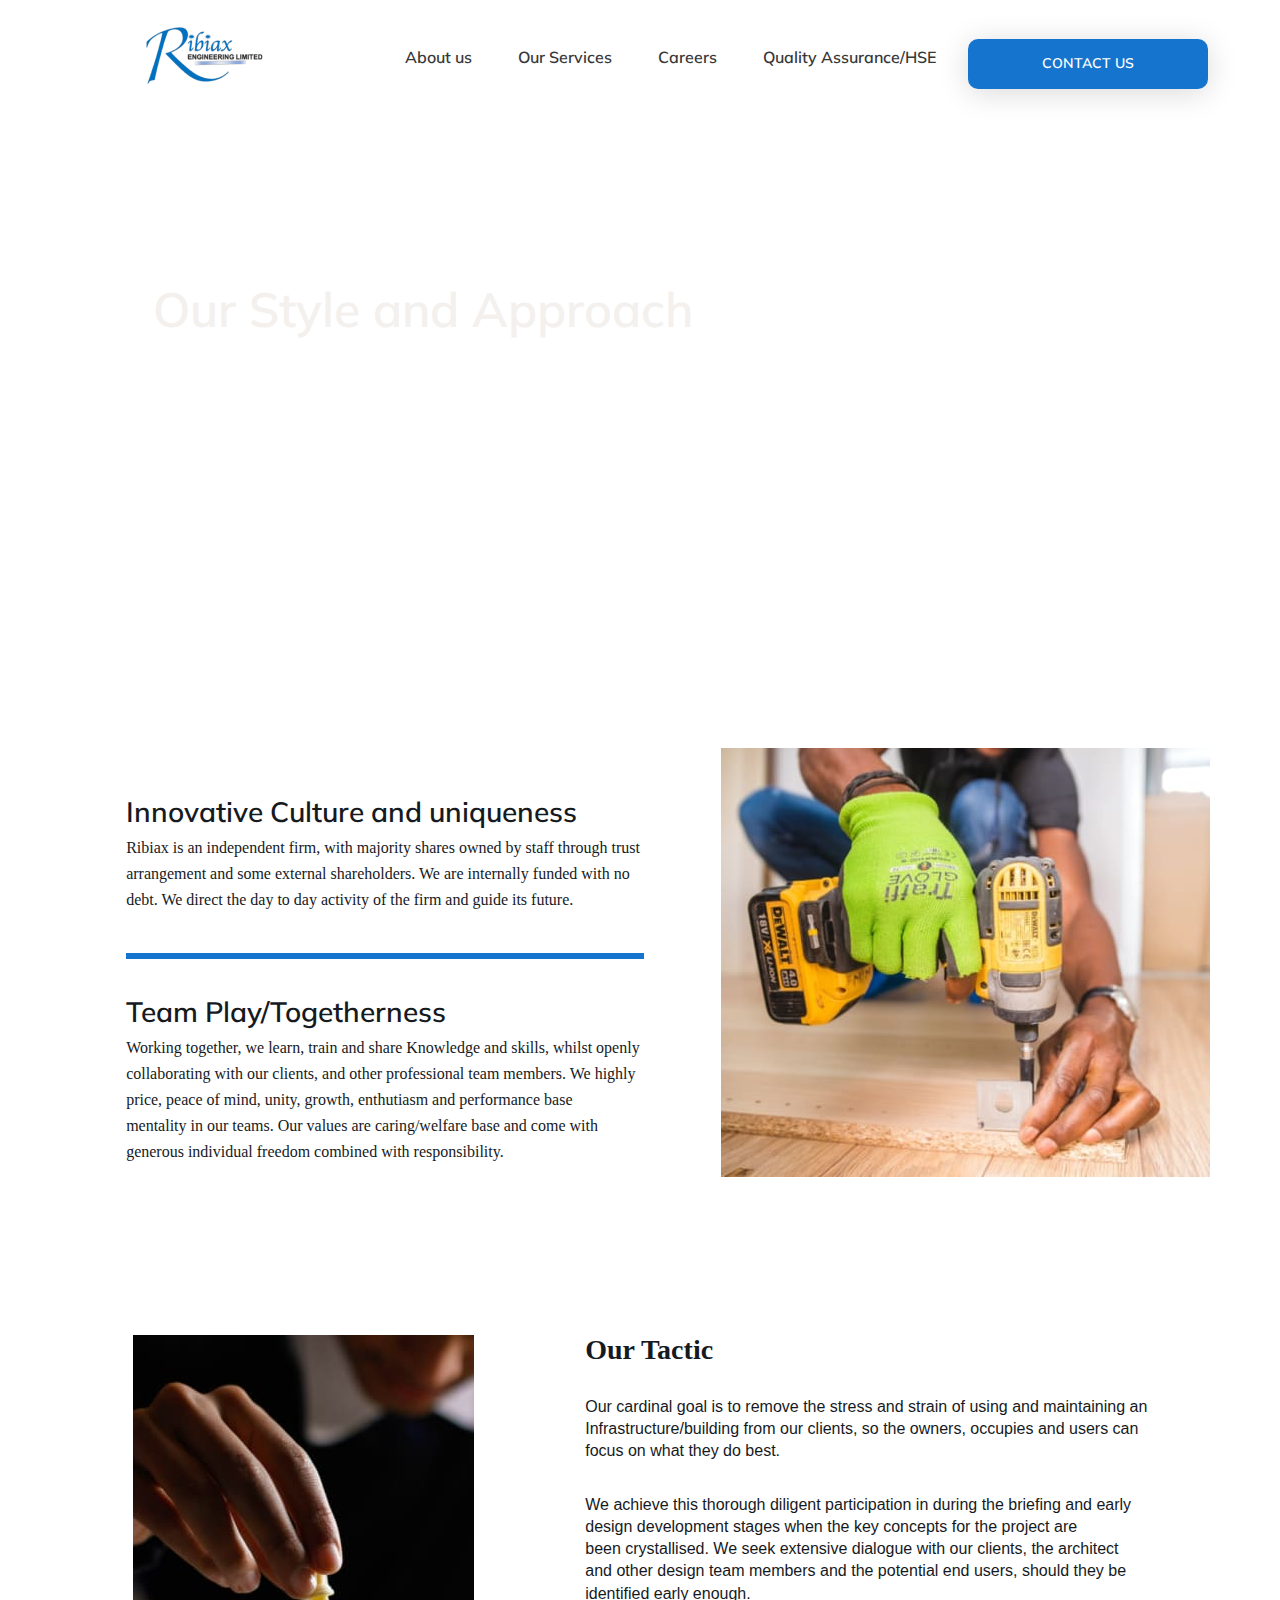
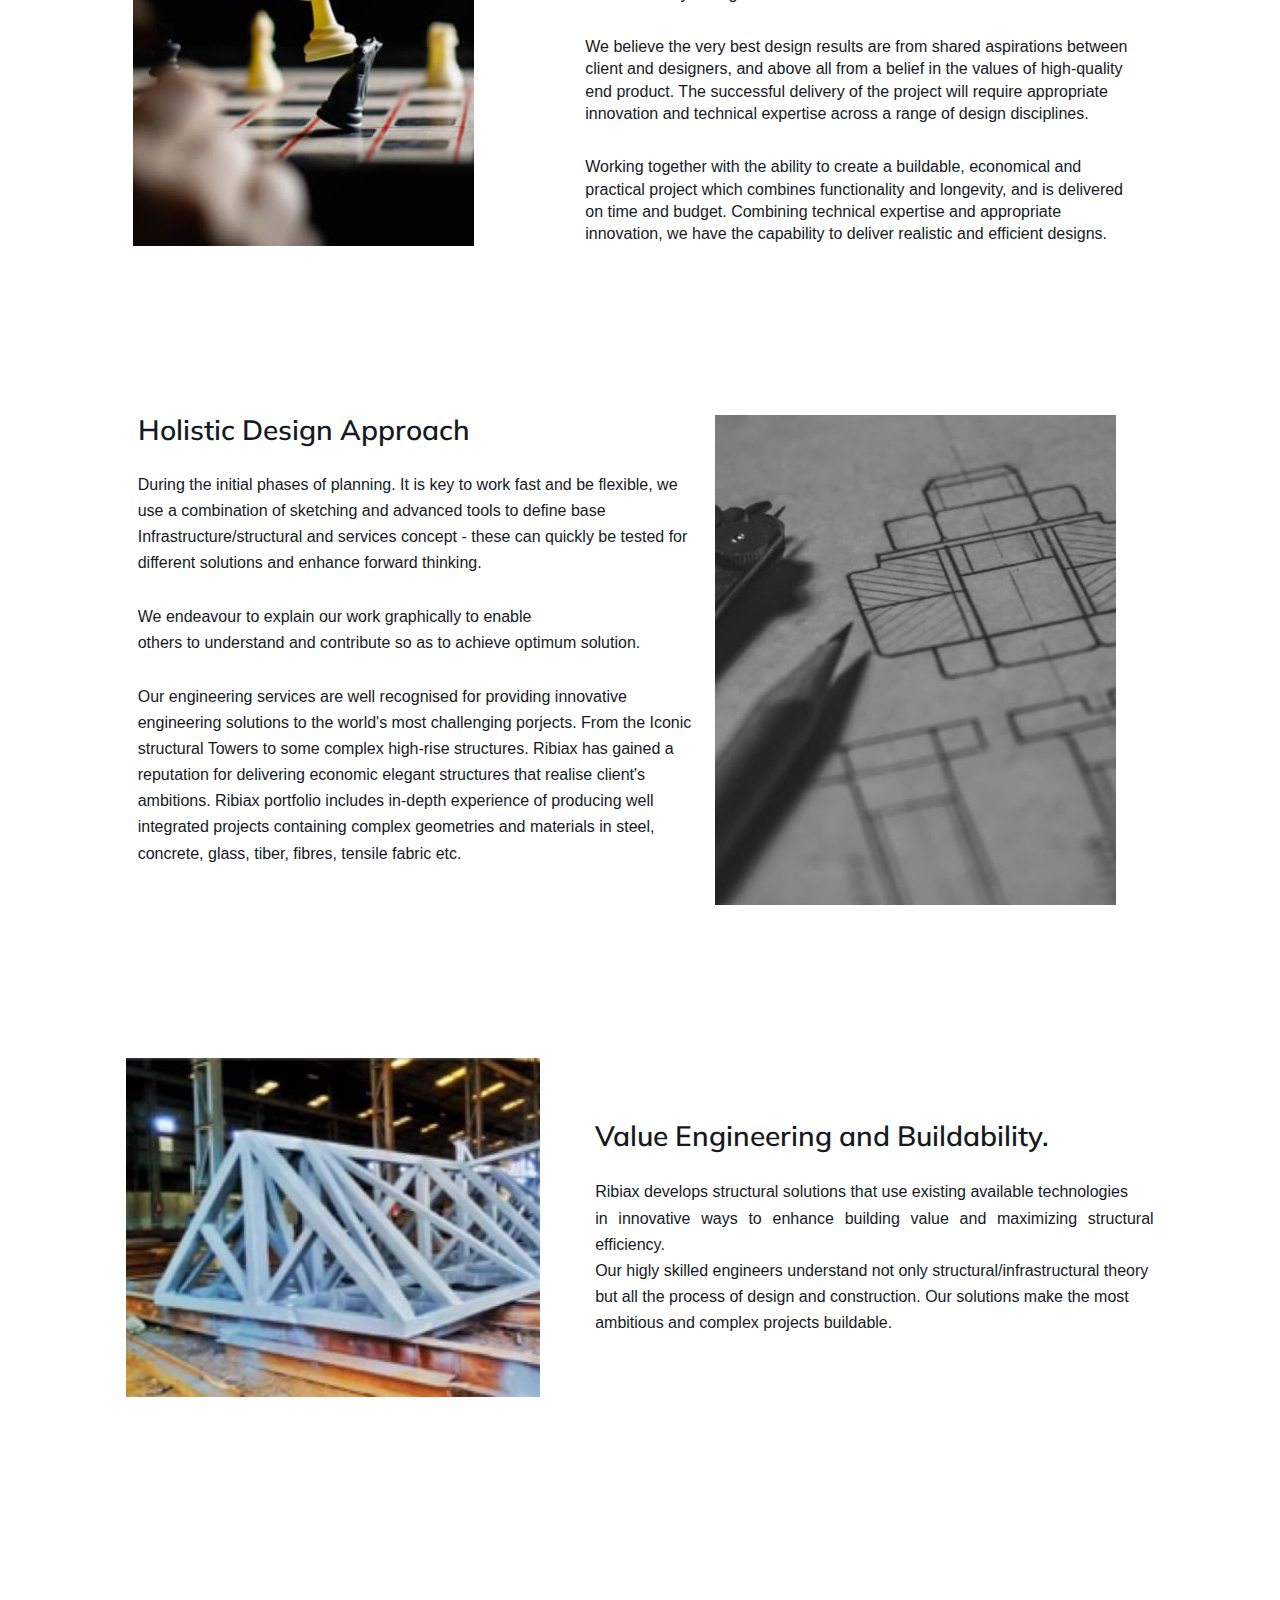
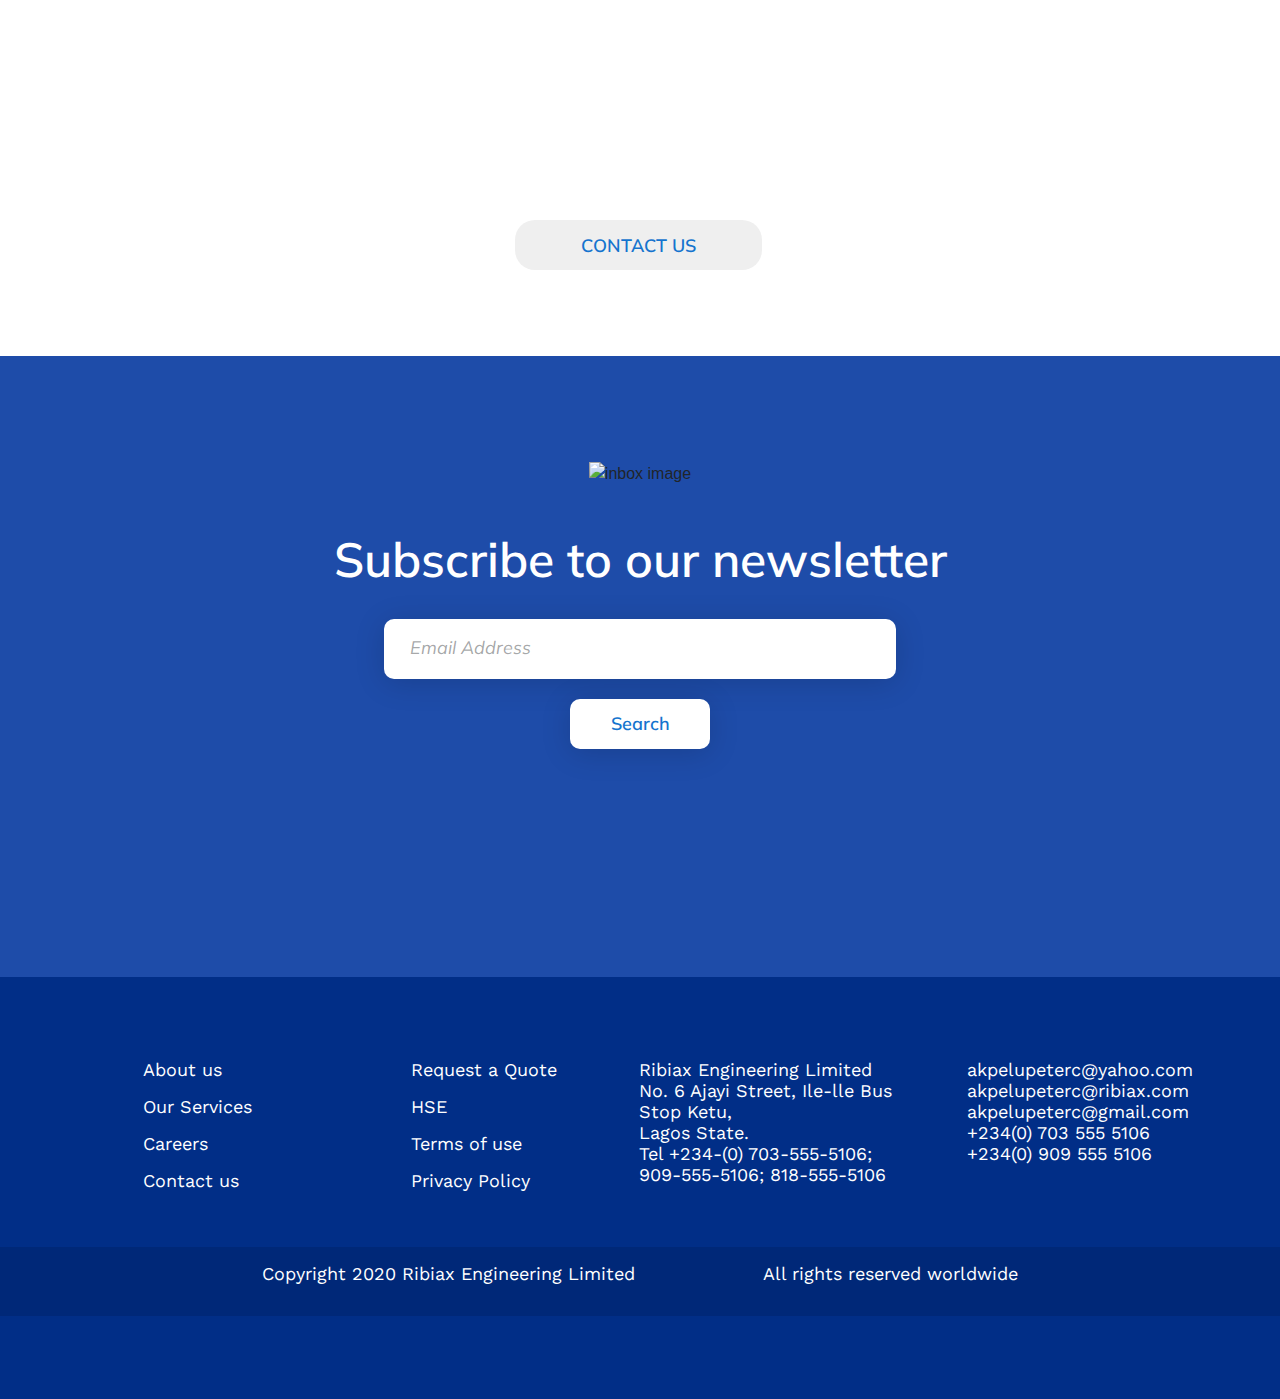
==== about-style-approach.html @ 3a818ef8 "Integrated the subscribe newsletter and contact us succesfully" ====
<!DOCTYPE html>
<html lang="en">
<head>
    <meta charset="UTF-8">
    <meta name="viewport" content="width=device-width, initial-scale=1.0">
    <meta http-equiv="X-UA-Compatible" content="ie=edge">
    <title>Ribiax</title>
    <meta charset="utf-8">
    <meta name="viewport" content="width=device-width, initial-scale=1">
    <link rel="stylesheet" href="https://maxcdn.bootstrapcdn.com/bootstrap/4.4.1/css/bootstrap.min.css">
    <script src="https://ajax.googleapis.com/ajax/libs/jquery/3.4.1/jquery.min.js"></script>
    <script src="https://cdnjs.cloudflare.com/ajax/libs/popper.js/1.16.0/umd/popper.min.js"></script>
    <script src="https://maxcdn.bootstrapcdn.com/bootstrap/4.4.1/js/bootstrap.min.js"></script>
  <!-- font-awesome -->
  <link rel="stylesheet" href="https://use.fontawesome.com/releases/v5.7.0/css/all.css" 
  integrity="sha384-lZN37f5QGtY3VHgisS14W3ExzMWZxybE1SJSEsQp9S+oqd12jhcu+A56Ebc1zFSJ" crossorigin="anonymous">
  <!-- <muli Google fonts -->
  <link href="https://fonts.googleapis.com/css?family=Muli&display=swap" rel="stylesheet">
  <!-- Lato google font -->
  <link href="https://fonts.googleapis.com/css?family=Lato&display=swap" rel="stylesheet">   
   <!-- work sans font -->
  <link href="https://fonts.googleapis.com/css?family=Work+Sans&display=swap" rel="stylesheet">
  <style>
  .fakeimg {
    height: 200px;
    background: #aaa;
  }
  </style>
<link rel="stylesheet" href="styles/about-style-approach/about-style-approach.css">
</head>
<body>      
      <!-- Navigation bar -->
      <nav class="navbar navbar-expand-sm  navbar-dark header-2" id="sect">
        <a class="navbar-brand log" href="index.html"> <img src="image/brand.png" alt="logo"></a>
        <button class="navbar-toggler" type="button" data-toggle="collapse" data-target="#collapsibleNavbar"
        style="background: #1574CE;">
          <span class="navbar-toggler-icon"></span>
        </button>
        <div class="collapse navbar-collapse exp-colapse " id="collapsibleNavbar">
          <ul class="navbar-nav no">
            <li class="nav-item ni">
              <a about class="nav-link exp" href="about.html">About us</a>
            </li>
            <li class="nav-item ni">
              <a class="nav-link exp second" href="services.html">Our Services</a>
            </li>
            <li class="nav-item ni">
              <a class="nav-link exp third" href="careers.html">Careers</a>
            </li>    
            <li class="nav-item ni">
                <a class="nav-link exp fifth" href="#">Quality Assurance/HSE</a>  
            </li>
            <li class="nav-item right-btn">
                <a href="contact.html">
                  <button type="submit">CONTACT US</button>
                </a>                    
              </li>    
          </ul>
        </div>  
      </nav>
      <!-- End of navigation bar -->
      <main>
      <div class="container-fluid top-fluid" >
        <div top-content>
          <h2>Our Style and Approach</h2>         
        </div>
      </div>

<!-- Innovative culture section -->
<section>
  <div class="innovative-culture container-fluid">
    <!-- Left -->
  <div class="cut-left">
    <h3>Innovative Culture and uniqueness</h3>
    <p>Ribiax is an independent firm, with majority shares owned by staff through trust<br>
    arrangement and some external shareholders. We are internally
    funded with no<br> debt. We direct the day to day activity of the firm
    and guide its future.</p>
    <img src="image/left-line.png" alt="blue line">
    <h3 sec>
      Team Play/Togetherness
    </h3>
    <p>
      Working together, we learn, train and share Knowledge and 
      skills, whilst openly<br> collaborating with our clients, and 
      other professional team members. We highly<br> price, peace 
      of mind, unity, growth, enthutiasm and performance base <br>
      mentality in our teams. Our values are caring/welfare base and
      come with <br>generous individual freedom combined with responsibility.
  </p>
  </div>
  <!-- Right -->
  <div class="cut-right">
    <img src="image/right-image.jpg" alt="right-image" class="img-fluid">
  </div>
</div>
</section>
  <!-- Tactic section-->
  <section>
    <div class="container tactic">
      <div class="tactic-left">
        <img src="image/chess-image.jpg" alt="chess image">
      </div>
      <div class="tactic-right">
        <h3>Our Tactic</h3>
        <p>Our cardinal goal is to remove the stress and strain
          of using and maintaining an<br>
          Infrastructure/building from our clients, so the owners, occupies
           and users can <br>focus on what they do best.
        </p>
        <p>We achieve this thorough diligent participation in during the briefing and
          early <br>design development stages when the key concepts for the project are <br>
          been crystallised. We seek extensive dialogue with our clients, the architect
          <br>
          and other design team members and the potential end users, should they be <br>
          identified early enough.
        </p>
        <p>We believe the very best design results are from shared aspirations
          between <br>client and designers, and above all from a belief in
           the values of high-quality<br> end product. The successful delivery 
           of the project will require appropriate<br>
            innovation and technical expertise across a
           range of design disciplines. 
        </p>
        <p>
          Working together with the ability to create a buildable, economical and <br>
          practical project which combines functionality and longevity, and is delivered<br>
          on time and budget. Combining technical expertise and appropriate<br>
          innovation, we have the capability to deliver realistic and efficient designs.
        </p>
      </div>
    </div>
  </section>
  <!-- End of Tactic section-->
  <!-- Holistic design approach-->
  <section>
    <div class="container-fluid design">
  <div class="design-left">
    <h3>Holistic Design Approach</h3>
    <p>During the initial phases of planning. It is key to work fast and be 
      flexible, we<br> use a combination of sketching and advanced tools to 
      define base<br> Infrastructure/structural and services concept - these can 
      quickly be tested for <br> different solutions and enhance forward thinking.
    </p>
    <p>We endeavour to explain our work graphically to enable <br> others to
    understand and contribute so as to achieve optimum solution.</p>
    <p>Our engineering services are well recognised for providing innovative<br>
    engineering solutions to the world's most challenging porjects. From the Iconic<br>
  structural Towers to some complex high-rise structures. Ribiax has gained a<br>
 reputation for delivering economic elegant structures that realise client's<br>
ambitions. Ribiax portfolio includes in-depth experience of producing well<br>
integrated projects containing complex geometries and materials in steel, <br>
concrete, glass, tiber, fibres, tensile fabric etc.</p>
  </div>
  <div class="design-right">
    <img src="image/holistic-design.jpg" alt="design-image">
  </div>
    </div>
  </section>
<!--Value engineering and Buildability-->
<section>
  <div class="container-fluid value-engr">
  <div class="value-engr-left">
    <img src="image/value-engr.jpg" alt="value engr image">
  </div>
  <div class="value-engr-right">
    <h3>Value Engineering and Buildability.</h3>
    <p>Ribiax develops structural solutions that use existing 
       available technologies <br>in
       innovative ways to enhance building value and maximizing structural
       efficiency.<br> Our higly skilled engineers understand  not only
       structural/infrastructural theory<br> but all the process of 
       design and construction. Our solutions make the most <br>
       ambitious and complex projects buildable.
    </p>
  </div>
  </div>
</section>

<!-- Innovative solution section -->
<section>
  <div class="container-fluid innovat">
    <h5>We have Innovative solutions<br>tailored for you</h5>
   <a href="contact.html"><button type="submit">CONTACT US</button></a> 
  </div>
</section>

<!-- Newsletter section -->
<section>
  <div class="container-fluid newsletter">
    <div class="row justify-content-center cen">
  <img src="image/Group 561.png" alt="inbox image">      
          </div>
    <h4>Subscribe to our newsletter</h4>      
    <form id="subscribe">   
    <div class="row justify-content-center in">
      <input type="search" id="email"  placeholder="Email Address"
      required></div>
   <div class="row justify-content-center"> <button type="submit">Search</button>
  </div>
  </form>  
  </div>
 </section>
 <!-- End of Newsletter section -->

  <!-- Footer section -->
<footer>
  <div class="foot">
  <div class="container-fluid">
    <div class="row justify-content-center">
      <div class="col left-column">
        <p><a href="#">About us</a></p>
        <p><a href="#">Our Services</a></p>
        <p> <a href="#">Careers</a></p>
        <p><a href="">Contact us</a></p>          
      </div>
      <div class="col left-column-2">
        <p><a href="#">Request a Quote</a></p>
        <p><a href="#">HSE</a></p>
        <p><a href="#">Terms of use</a></p>
        <p><a href="#">Privacy Policy</a></p>    
      </div>
      <div class="col left-column-3">
        <p>Ribiax Engineering Limited<br>
           No. 6 Ajayi Street, Ile-lle Bus Stop Ketu,<br>
           Lagos State.<br>
           Tel +234-(0) 703-555-5106;<br>
           909-555-5106; 818-555-5106</p>
      </div>
      <div class="col d-col left-column-4">
        <p>akpelupeterc@yahoo.com<br>
           akpelupeterc@ribiax.com<br>
           akpelupeterc@gmail.com<br>
           +234(0) 703 555 5106<br>
           +234(0) 909 555 5106</p>
      </div>
    </div>
    <div class="row  copy">
      <p>Copyright 2020 Ribiax Engineering Limited</p>
      <p second>All rights reserved worldwide</p>
    </div>
  </div>
  </div>
 </footer>
</main>
 <script src="newsletter.js"></script>     
      
</body>
</html>
---- styles/about-style-approach/about-style-approach.css ----
* {
  margin: 0;
  padding: 0;
}

#sect .log {
  margin-left: 10%;
}

#sect .exp-colapse .no .ni a[about] {
  margin-left: 7rem;
}

#sect .exp-colapse .no .ni .exp {
  color: #373737;
  font-size: 16px;
  font-family: 'Muli';
  font-weight: 590;
  margin-top: 0.5rem;
}

#sect .exp-colapse .no .ni .second {
  margin-left: 30px;
}

#sect .exp-colapse .no .ni .third {
  margin-left: 30px;
}

#sect .exp-colapse .no .ni .fifth {
  margin-left: 30px;
}

#sect .exp-colapse .no .right-btn a button[type="submit"] {
  width: 240px;
  height: 50px;
  -webkit-box-shadow: 0px 4px 30px rgba(0, 0, 0, 0.15);
          box-shadow: 0px 4px 30px rgba(0, 0, 0, 0.15);
  border-radius: 10px;
  background: #1574CE;
  font-family: 'Muli';
  font-size: 14px;
  font-weight: 600;
  line-height: 21px;
  text-align: center;
  color: #FFFFFF;
  border: none;
  margin-top: 4%;
  margin-left: 10%;
}

@media (max-width: 414px) {
  #sect .log img {
    width: 85px;
    height: 80px;
    margin-left: -1rem;
  }
  #sect .exp-colapse .no .ni a[about] {
    margin-left: 1.5rem;
  }
  #sect .exp-colapse .no .ni .exp {
    color: #373737;
    font-size: 16px;
    font-family: 'Muli';
    font-weight: 590;
    margin-left: 1.5rem;
  }
  #sect .exp-colapse .no .right-btn a button[type="submit"] {
    width: 160px;
    height: 45px;
    -webkit-box-shadow: 0px 4px 30px rgba(0, 0, 0, 0.15);
            box-shadow: 0px 4px 30px rgba(0, 0, 0, 0.15);
    border-radius: 10px;
    background: #1574CE;
    font-family: 'Muli';
    font-size: 16px;
    font-weight: 600;
    line-height: 21px;
    text-align: center;
    color: #FFFFFF;
    border: none;
    margin-left: 1.5rem;
  }
}

@media (max-width: 320px) {
  #sect .log img {
    width: 85px;
    height: 80px;
    margin-left: -1rem;
  }
  #sect .exp-colapse .no .ni a[about] {
    margin-left: 1.2rem;
  }
  #sect .exp-colapse .no .ni .exp {
    color: #373737;
    font-size: 16px;
    font-family: 'Muli';
    font-weight: 590;
    margin-left: 1.2rem;
  }
  #sect .exp-colapse .no .right-btn a button[type="submit"] {
    width: 160px;
    height: 45px;
    -webkit-box-shadow: 0px 4px 30px rgba(0, 0, 0, 0.15);
            box-shadow: 0px 4px 30px rgba(0, 0, 0, 0.15);
    border-radius: 10px;
    background: #1574CE;
    font-family: 'Muli';
    font-size: 16px;
    font-weight: 600;
    line-height: 21px;
    text-align: center;
    color: #FFFFFF;
    border: none;
    margin-left: 1.2rem;
  }
}

@media (min-width: 411px) and (max-width: 570px) {
  #sect .log img {
    width: 85px;
    height: 80px;
    margin-left: -1rem;
  }
  #sect .exp-colapse .no .ni a[about] {
    margin-left: 1.5rem;
  }
  #sect .exp-colapse .no .ni .exp {
    color: #373737;
    font-size: 16px;
    font-family: 'Muli';
    font-weight: 590;
    margin-left: 1.5rem;
  }
  #sect .exp-colapse .no .right-btn a button[type="submit"] {
    width: 160px;
    height: 45px;
    -webkit-box-shadow: 0px 4px 30px rgba(0, 0, 0, 0.15);
            box-shadow: 0px 4px 30px rgba(0, 0, 0, 0.15);
    border-radius: 10px;
    background: #1574CE;
    font-family: 'Muli';
    font-size: 16px;
    font-weight: 600;
    line-height: 21px;
    text-align: center;
    color: #FFFFFF;
    border: none;
    margin-left: 1.5rem;
  }
}

@media (min-width: 475px) and (max-width: 1000px) {
  #sect .log img {
    width: 85px;
    height: 80px;
    margin-left: -1rem;
  }
  #sect .exp-colapse .no .ni a[about] {
    margin-left: 1rem;
  }
  #sect .exp-colapse .no .ni .exp {
    color: #373737;
    font-size: 16px;
    font-family: 'Muli';
    font-weight: 590;
    margin-left: 1.5rem;
  }
  #sect .exp-colapse .no .right-btn a button[type="submit"] {
    width: 160px;
    height: 45px;
    -webkit-box-shadow: 0px 4px 30px rgba(0, 0, 0, 0.15);
            box-shadow: 0px 4px 30px rgba(0, 0, 0, 0.15);
    border-radius: 10px;
    background: #1574CE;
    font-family: 'Muli';
    font-size: 16px;
    font-weight: 600;
    line-height: 21px;
    text-align: center;
    color: #FFFFFF;
    border: none;
    margin-left: 1%;
  }
}

main .top-fluid {
  background-image: url("https://res.cloudinary.com/peterdbrainy/image/upload/v1584871608/Group_580.png");
  background-size: cover;
  width: 100%;
  height: 633px;
}

main .top-fluid div[top-content] {
  padding-top: 13%;
  margin-left: 11%;
}

main .top-fluid div[top-content] h2 {
  font-family: 'Muli', sans-serif;
  font-size: 48px;
  font-weight: 600;
  line-height: 56px;
  color: #F3F0ED;
  -webkit-animation-name: moveToLeft;
          animation-name: moveToLeft;
  -webkit-animation-duration: 2s;
          animation-duration: 2s;
}

main .top-fluid div[top-content] p {
  font-size: 18px;
  line-height: 161.8%;
  color: #F3F0ED;
  font-weight: 400;
  -webkit-animation-name: moveToRight;
          animation-name: moveToRight;
  -webkit-animation-duration: 2s;
          animation-duration: 2s;
}

main .top-fluid .img-fluid {
  margin-top: -8px;
}

main section {
  margin-top: 12%;
}

main .left img:nth-child(1) {
  width: 88%;
  height: 479px;
}

main .left img:nth-child(2) {
  margin-top: -73%;
  margin-left: 10px;
}

main .left img:nth-child(3) {
  margin-top: 72%;
  margin-left: -3px;
}

main .right {
  margin-top: 6%;
  margin-left: 2%;
}

main .right h2 {
  font-family: 'Lato';
  font-size: 48px;
  line-height: 56px;
  color: #012E87;
  font-weight: 600;
}

main .right p {
  font-family: 'Muli', sans-serif;
  font-size: 18px;
  line-height: 29px;
  color: #161A1E;
}

main .right button[type="submit"] {
  width: 274px;
  height: 50px;
  background: #1574CE;
  -webkit-box-shadow: 0px 4px 30px rgba(0, 0, 0, 0.15);
          box-shadow: 0px 4px 30px rgba(0, 0, 0, 0.15);
  border-radius: 10px;
  font-family: 'Muli', sans-serif;
  font-size: 18px;
  line-height: 21px;
  text-align: center;
  color: #FFFFFF;
  border: none;
}

main .style {
  max-width: 1523px;
  height: 744px;
  margin-top: 149px;
  background: #012E87;
}

main .style .hel img {
  margin-top: 1px;
}

main .style .top-head-1 h2 {
  font-family: 'Muli';
  font-size: 48px;
  line-height: 56px;
  text-align: center;
  color: #FFFFFF;
  font-weight: 600;
  margin-top: 110px;
}

main .style .top-head-1 h6 {
  font-family: 'Muli';
  font-size: 28px;
  line-height: 106%;
  color: #FFFFFF;
  margin-left: 106px;
  margin-top: 40px;
  font-weight: 600;
}

main .style .top-head-1 p {
  font-family: 'Muli';
  font-size: 16px;
  line-height: 163%;
  margin-left: 106px;
  color: #cec7c7;
  margin-top: 18px;
  font-weight: lighter;
}

main .style .top-head-1 img {
  margin-left: 15%;
}

main .style .top-head-1 a {
  font-family: 'Muli';
  font-size: 18px;
  line-height: 21px;
  -webkit-text-decoration-line: underline;
          text-decoration-line: underline;
  color: #FFFFFF;
  margin-left: 106px;
}

main .project h2 {
  font-family: 'Muli';
  font-size: 48px;
  font-weight: 600;
  line-height: 56px;
  text-align: center;
  color: #012E87;
}

main .ca .card {
  width: 523.5px;
  height: 351px;
}

main .ca .content {
  background: #1574CE;
}

main .ca .content p {
  text-align: center;
  font-family: 'Muli';
  font-size: 28px;
  font-weight: 600;
  line-height: 33px;
  color: #FFFFFF;
  margin-top: 25%;
}

main .ca .content-2 {
  background: #05225b;
}

main .ca .content-2 p {
  text-align: center;
  font-family: 'Muli';
  font-size: 28px;
  font-weight: 600;
  line-height: 33px;
  color: #FFFFFF;
  margin-top: 25%;
}

main .ca .content-4 {
  background: #1574CE;
}

main .ca .content-4 p {
  text-align: center;
  font-family: 'Muli';
  font-size: 28px;
  font-weight: 600;
  line-height: 33px;
  color: #FFFFFF;
  margin-top: 28%;
}

main #demo {
  margin-top: 55px;
}

main #demo .indi li {
  position: absolute;
  width: 18px;
  height: 3px;
  top: 50px;
  background: rgba(21, 116, 206, 0.83);
  border-radius: 50%;
}

main p[see] {
  text-align: center;
  margin-top: 5%;
}

main p[see] a {
  font-family: 'Muli';
  font-size: 18px;
  line-height: 21px;
  -webkit-text-decoration-line: underline;
          text-decoration-line: underline;
  color: #1574CE;
  text-align: center;
  font-weight: 600;
}

main .adv {
  max-width: 1523px;
  height: 744px;
  background: #1574CE;
  margin-top: -5%;
}

main .adv .left {
  padding-top: 10%;
}

main .adv .right-new {
  margin-left: 6%;
}

main .adv .right-new h2 {
  font-family: 'Muli';
  font-size: 48px;
  line-height: 56px;
  color: #FFFFFF;
  margin-top: 12%;
}

main .adv .right-new ul {
  margin-top: 5%;
}

main .adv .right-new ul li {
  font-family: 'Muli';
  font-size: 24px;
  line-height: 109%;
  color: #FFFFFF;
  margin-top: 3.3%;
}

main .innovat {
  width: 100%;
  height: 456px;
  background-image: url("https://res.cloudinary.com/peterdbrainy/image/upload/c_scale,w_1223/v1591044781/Group_614_1.png");
  margin-top: -2%;
}

main .innovat h5 {
  font-family: 'Noto-sans', sans-serif;
  font-size: 48px;
  line-height: 56px;
  text-align: center;
  color: #FFFFFF;
  font-weight: 600;
  padding-top: 10%;
}

main .innovat button[type="submit"] {
  width: 247px;
  height: 50px;
  left: 597px;
  top: 6128px;
  border-radius: 20px;
  margin-left: 40%;
  border: none;
  font-family: 'Muli';
  font-size: 18px;
  line-height: 21px;
  text-align: center;
  color: #1574CE;
  font-weight: 600;
  margin-top: 4%;
}

main .newsletter {
  max-width: 1523px;
  height: 621px;
  background: #1E4CA9;
  margin-top: -14%;
}

main .newsletter .cen img {
  margin-top: 106px;
}

main .newsletter h4 {
  font-family: 'Muli';
  font-weight: 600;
  font-size: 48px;
  line-height: 56px;
  text-align: center;
  color: #FFFFFF;
  margin-top: 45px;
}

main .newsletter input[type="search"] {
  background: #FFFFFF;
  -webkit-box-shadow: 0px 4px 30px rgba(0, 0, 0, 0.15);
          box-shadow: 0px 4px 30px rgba(0, 0, 0, 0.15);
  border-radius: 10px;
  width: 40%;
  height: 60px;
  border: none;
  margin-top: 24px;
}

main .newsletter input[type="search"]::-webkit-input-placeholder {
  font-family: 'Muli';
  font-size: 18px;
  font-weight: regular;
  font-style: oblique;
  line-height: 21px;
  padding-left: 5%;
  color: rgba(22, 26, 30, 0.4);
}

main .newsletter input[type="search"]:-ms-input-placeholder {
  font-family: 'Muli';
  font-size: 18px;
  font-weight: regular;
  font-style: oblique;
  line-height: 21px;
  padding-left: 5%;
  color: rgba(22, 26, 30, 0.4);
}

main .newsletter input[type="search"]::-ms-input-placeholder {
  font-family: 'Muli';
  font-size: 18px;
  font-weight: regular;
  font-style: oblique;
  line-height: 21px;
  padding-left: 5%;
  color: rgba(22, 26, 30, 0.4);
}

main .newsletter input[type="search"]::placeholder {
  font-family: 'Muli';
  font-size: 18px;
  font-weight: regular;
  font-style: oblique;
  line-height: 21px;
  padding-left: 5%;
  color: rgba(22, 26, 30, 0.4);
}

main .newsletter button[type="submit"] {
  background: #FFFFFF;
  -webkit-box-shadow: 0px 4px 30px rgba(0, 0, 0, 0.15);
          box-shadow: 0px 4px 30px rgba(0, 0, 0, 0.15);
  border-radius: 10px;
  width: 140px;
  height: 50px;
  margin-top: 20px;
  border: none;
  font-family: 'Muli';
  font-size: 18px;
  font-weight: 600;
  line-height: 21px;
  text-align: center;
  color: #1574CE;
  -webkit-transition: color 2s ease, -webkit-transform 1s ease;
  transition: color 2s ease, -webkit-transform 1s ease;
  transition: color 2s ease, transform 1s ease;
  transition: color 2s ease, transform 1s ease, -webkit-transform 1s ease;
}

main .newsletter button[type="submit"]:hover {
  -webkit-transform: translateY(-6px);
          transform: translateY(-6px);
}

main footer .foot {
  max-width: 1523px;
  height: 422px;
  background: #012E87;
  padding-top: 82px;
}

main footer .foot .left-column {
  margin-left: 10%;
}

main footer .foot .left-column-2 {
  margin-left: -60px;
}

main footer .foot .left-column-3 {
  margin-left: -100px;
}

main footer .foot p {
  font-family: "work sans" !important;
  font-size: 18px;
  line-height: 21px;
  color: #FFFFFF;
}

main footer .foot a {
  font-family: "work sans" !important;
  font-size: 18px;
  line-height: 21px;
  color: #FFFFFF;
}

main footer .foot .copy {
  max-width: 1523px;
  height: 69px;
  background: #002878;
  margin-top: 40px;
  display: -webkit-box;
  display: -ms-flexbox;
  display: flex;
  -webkit-box-orient: horizontal;
  -webkit-box-direction: normal;
      -ms-flex-direction: row;
          flex-direction: row;
  -ms-flex-wrap: wrap;
      flex-wrap: wrap;
  -webkit-box-pack: center;
      -ms-flex-pack: center;
          justify-content: center;
  -webkit-box-align: center;
      -ms-flex-align: center;
          align-items: center;
}

main footer .foot .copy p[second] {
  margin-left: 10%;
}

main .innovative-culture {
  display: -webkit-box;
  display: -ms-flexbox;
  display: flex;
  -webkit-box-orient: horizontal;
  -webkit-box-direction: normal;
      -ms-flex-direction: row;
          flex-direction: row;
  -ms-flex-wrap: wrap;
      flex-wrap: wrap;
  -webkit-box-pack: center;
      -ms-flex-pack: center;
          justify-content: center;
  margin-top: -8.4%;
}

main .innovative-culture .cut-left {
  margin-left: 4.5%;
}

main .innovative-culture .cut-left h3 {
  font-family: 'Muli';
  font-style: normal;
  font-weight: normal;
  font-size: 28px;
  line-height: 106%;
  color: #161A1E;
  font-weight: 600;
}

main .innovative-culture .cut-left h3[sec] {
  margin-top: 38px;
}

main .innovative-culture .cut-left p {
  font-family: 'Noto-sans';
  font-size: 16px;
  line-height: 163%;
  text-align: justify;
  color: #161A1E;
}

main .innovative-culture .cut-left img {
  width: 87%;
  height: 6px;
  background: #1574CE;
  -webkit-transform: matrix(1, 0, 0, -1, 0, 0);
          transform: matrix(1, 0, 0, -1, 0, 0);
  margin-top: 24px;
}

main .innovative-culture .cut-right img {
  margin-top: -10%;
}

main .tactic {
  display: -webkit-box;
  display: -ms-flexbox;
  display: flex;
  -webkit-box-orient: horizontal;
  -webkit-box-direction: normal;
      -ms-flex-direction: row;
          flex-direction: row;
  -ms-flex-wrap: wrap;
      flex-wrap: wrap;
  -webkit-box-pack: space-evenly;
      -ms-flex-pack: space-evenly;
          justify-content: space-evenly;
}

main .tactic .tactic-right h3 {
  font-family: 'Noto-sans';
  font-style: normal;
  font-weight: 600;
  font-size: 28px;
  line-height: 106%;
  color: #161A1E;
  margin-left: 4rem;
}

main .tactic .tactic-right p {
  font-family: 'Noto-sans', sans-serif;
  font-size: 16px;
  line-height: 139%;
  color: #161A1E;
  margin-left: 4rem;
  margin-top: 5%;
}

main .design {
  display: -webkit-box;
  display: -ms-flexbox;
  display: flex;
  -webkit-box-flex: row;
      -ms-flex-positive: row;
          flex-grow: row;
  -ms-flex-wrap: wrap;
      flex-wrap: wrap;
  -webkit-box-pack: center;
      -ms-flex-pack: center;
          justify-content: center;
}

main .design .design-left {
  margin-left: -4%;
}

main .design .design-left h3 {
  font-family: 'Muli';
  font-style: normal;
  font-weight: 600;
  font-size: 28px;
  line-height: 106%;
  color: #161A1E;
}

main .design .design-left p {
  font-family: 'Noto-sans', sans-serif;
  font-size: 16px;
  line-height: 163%;
  text-align: justify;
  color: #161A1E;
  margin-top: 5%;
}

main .design .design-right img {
  margin-left: 6%;
}

main .value-engr {
  display: -webkit-box;
  display: -ms-flexbox;
  display: flex;
  -webkit-box-orient: horizontal;
  -webkit-box-direction: normal;
      -ms-flex-direction: row;
          flex-direction: row;
  -ms-flex-wrap: wrap;
      flex-wrap: wrap;
  -webkit-box-pack: center;
      -ms-flex-pack: center;
          justify-content: center;
}

main .value-engr .value-engr-left {
  margin-right: 3%;
}

main .value-engr .value-engr-right {
  margin-top: 5%;
}

main .value-engr .value-engr-right h3 {
  font-style: normal;
  font-weight: 600;
  font-size: 28px;
  line-height: 106%;
  color: #161A1E;
  font-family: 'Muli';
  margin-left: 3%;
}

main .value-engr .value-engr-right p {
  font-family: 'Noto-sans', sans-serif;
  font-size: 16px;
  line-height: 163%;
  text-align: justify;
  color: #161A1E;
  margin-left: 3%;
  margin-top: 5%;
}

@-webkit-keyframes cssmarquee {
  0% {
    -webkit-transform: translateX(100%);
            transform: translateX(100%);
  }
  100% {
    -webkit-transform: translateX(-100%);
            transform: translateX(-100%);
  }
}

@keyframes cssmarquee {
  0% {
    -webkit-transform: translateX(100%);
            transform: translateX(100%);
  }
  100% {
    -webkit-transform: translateX(-100%);
            transform: translateX(-100%);
  }
}

@-webkit-keyframes moveToLeft {
  0% {
    -webkit-transform: translateX(120px);
            transform: translateX(120px);
    opacity: 0;
  }
  100% {
    -webkit-transform: translateX(0);
            transform: translateX(0);
    opacity: 1;
  }
}

@keyframes moveToLeft {
  0% {
    -webkit-transform: translateX(120px);
            transform: translateX(120px);
    opacity: 0;
  }
  100% {
    -webkit-transform: translateX(0);
            transform: translateX(0);
    opacity: 1;
  }
}

@-webkit-keyframes moveToRight {
  0% {
    -webkit-transform: translateX(-120px);
            transform: translateX(-120px);
    opacity: 0;
  }
  100% {
    -webkit-transform: translateX(0);
            transform: translateX(0);
    opacity: 1;
  }
}

@keyframes moveToRight {
  0% {
    -webkit-transform: translateX(-120px);
            transform: translateX(-120px);
    opacity: 0;
  }
  100% {
    -webkit-transform: translateX(0);
            transform: translateX(0);
    opacity: 1;
  }
}

@-webkit-keyframes animateBtn {
  0% {
    opacity: 0;
  }
  100% {
    opacity: 1;
  }
}

@keyframes animateBtn {
  0% {
    opacity: 0;
  }
  100% {
    opacity: 1;
  }
}

@media (min-width: 0px) and (max-width: 365px) and (orientation: portrait) {
  main .right button[type="submit"] {
    position: relative;
    left: -6% !important;
  }
  main .services .services-content .c-row .w-card .card {
    width: 98%;
    height: 55%;
    margin-top: 10px;
  }
  main .services .services-content .c-row .w-card .card img {
    margin-left: 35%;
  }
  main .services .services-content .c-row .w-card .card h4 {
    font-size: 20px;
  }
  main .services .services-content .c-row .w-card-2 .infr {
    top: 8rem !important;
    position: relative;
  }
  main .services .services-content .c-row .w-card-2 .sus {
    position: relative;
    top: 8rem !important;
  }
  main .services .services-content .c-row .w-card .proj {
    position: relative;
    top: 16rem !important;
  }
  main .services .services-content .c-row .w-card .geo {
    position: relative;
    top: 16rem !important;
  }
  main .style .con {
    margin-top: 480% !important;
  }
  main .clients h2 {
    margin-top: 300% !important;
  }
  main footer .foot .copy {
    height: 50%;
  }
  main footer .foot .copy p {
    text-align: center;
  }
  main .newsletter .cen img {
    margin-top: 15% !important;
  }
  main .cut h3 {
    font-size: 22px !important;
  }
  main .org {
    display: -webkit-box;
    display: -ms-flexbox;
    display: flex;
    -webkit-box-orient: vertical;
    -webkit-box-direction: normal;
        -ms-flex-direction: column;
            flex-direction: column;
  }
  main .org .left-org img {
    min-width: 109.5% !important;
    margin-left: -6%;
  }
  main .innovat button[type="submit"] {
    position: relative;
    left: -6% !important;
    top: 30%;
  }
}

@media only screen and (min-width: 374px) and (max-width: 415px) {
  .services .services-content .c-row {
    margin-left: -1%;
  }
  .style {
    height: 95% !important;
  }
  .style .con {
    margin-top: 380% !important;
  }
  .style .top-head-1 img {
    width: 90%;
    margin-left: 5% !important;
  }
  .style .top-head-1 h6, .style .top-head-1 p {
    margin-left: -1% !important;
  }
  .adv {
    height: 90% !important;
  }
  .project {
    margin-left: -3% !important;
  }
  .clients {
    margin-top: 230% !important;
  }
  footer .foot {
    height: 70% !important;
  }
  footer .foot .left-column {
    margin-left: 2% !important;
  }
  footer .foot .left-column-3 {
    margin-left: -7rem !important;
  }
  footer .foot .left-column-2 {
    margin-top: 60%;
    margin-left: -1%;
  }
  footer .foot .left-column-4 {
    margin-top: 5%;
    margin-left: 19%;
  }
  footer .foot .copy {
    height: 50%;
  }
  footer .foot .copy p {
    text-align: center;
  }
  .cut h3 {
    font-size: 30px !important;
  }
  .org {
    display: -webkit-box !important;
    display: -ms-flexbox !important;
    display: flex !important;
    -webkit-box-orient: vertical !important;
    -webkit-box-direction: normal !important;
        -ms-flex-direction: column !important;
            flex-direction: column !important;
    -ms-flex-wrap: wrap !important;
        flex-wrap: wrap !important;
  }
  .org .left-org {
    width: 100% !important;
  }
  .org .right-org {
    width: 100% !important;
  }
  .inter {
    height: 700px !important;
  }
  .inter .conteni {
    margin-left: 3% !important;
  }
  .inter .conteni p {
    font-size: 14px;
  }
  .innovat button[type="submit"] {
    margin-left: 17% !important;
  }
  footer .foot .copy {
    height: 15% !important;
  }
}

@media only screen and (max-device-width: 400px) {
  main .top-fluid div[top-content] p {
    margin-top: 10%;
  }
  main .top-fluid div[top-content] button[type="submit"] {
    margin-top: 7%;
  }
  main .top-fluid div[top-content] a {
    margin-top: 20px;
    margin-left: 3%;
  }
  main .left img:nth-child(1) {
    width: 80%;
    height: 479px;
    margin-top: 10%;
    margin-left: 10%;
  }
  main .left img:nth-child(2) {
    display: none;
  }
  main .left img:nth-child(3) {
    display: none;
  }
  main .right {
    margin-top: 12%;
  }
  main .right h2 {
    font-size: 45px;
    text-align: center;
  }
  main .right p {
    text-align: center;
    font-size: 16px;
  }
  main .right button[type="submit"] {
    width: 270px;
    height: 45px;
    margin-left: 12%;
    font-size: 16px;
  }
  main .services .services-content .c-row {
    margin-left: -7%;
  }
  main .style {
    width: 100%;
    height: 50%;
  }
  main .style .con {
    margin-top: 440%;
  }
  main .top-head-1 img {
    width: 85%;
    margin-left: 10% !important;
  }
  main .top-head-1 h6 {
    margin-left: 9% !important;
  }
  main .top-head-1 p {
    margin-left: 9% !important;
  }
  main .newsletter input[type="search"] {
    width: 80%;
  }
  main .testimonial .card-test .left-2 .test-card {
    margin-top: 0px;
    padding: 0;
  }
  main footer .foot {
    width: 100%;
    height: auto;
    background: #012E87;
  }
  main footer .foot .left-column-3 {
    margin-top: 50px;
    margin-left: 8%;
  }
  main footer .foot .left-column-2 {
    margin-left: 5%;
  }
  main footer .foot .d-col {
    margin-left: 8%;
    margin-top: 5%;
  }
  main footer .foot .copy p {
    font-size: 16px;
  }
  main .adv {
    max-width: 1523px !important;
    height: 55% !important;
  }
  main .adv .right-new h2 {
    font-size: 36px;
    text-align: center;
    margin-top: 2%;
  }
  main .adv .right-new ul li {
    font-size: 19px;
    line-height: 27px;
  }
  main .testimonial .card-test {
    margin-left: 1% !important;
  }
  main .testimonial .second {
    margin-top: 15% !important;
  }
  main .testimonial .three, main .testimonial .four {
    margin-top: 15% !important;
  }
  main .clients {
    margin-top: 180% !important;
  }
  main .carousel-inner {
    margin-left: -2% !important;
  }
  main .org {
    display: -webkit-box;
    display: -ms-flexbox;
    display: flex;
    -webkit-box-orient: vertical;
    -webkit-box-direction: normal;
        -ms-flex-direction: column;
            flex-direction: column;
    -ms-flex-wrap: wrap;
        flex-wrap: wrap;
  }
  main .org .left-org {
    width: 96.5%;
  }
  main .org .right-org {
    width: 100%;
  }
  main .inter .conteni {
    margin-left: 2%;
  }
  main .inter .conteni p {
    font-size: 15px;
  }
  main .innovat h5 {
    font-size: 40px;
  }
  main .innovat button[type="submit"] {
    margin-left: 14% !important;
    margin-top: 8%;
  }
  main footer .foot .left-column-3 {
    margin-top: -1% !important;
  }
  main footer .foot .left-column-2 {
    margin-left: -27% !important;
    margin-top: 65% !important;
  }
  main footer .foot .copy {
    height: 11%;
  }
}

@media only screen and (min-width: 500px) and (max-width: 1034px) {
  main .top-fluid {
    width: 105.1% !important;
  }
  main .left {
    margin-left: 16%;
  }
  main .right h2 {
    text-align: center;
  }
  main .right p {
    text-align: center;
  }
  main .right button[type="submit"] {
    margin-left: 28%;
  }
  main .services .services-content h2 {
    margin-left: 20%;
  }
  main .services .services-content p {
    margin-left: 15%;
  }
  main .services .services-content .c-row {
    margin-left: -2%;
  }
  main .services .services-content .c-row .w-card .card {
    width: 130%;
    height: 50%;
  }
  main .services .services-content .c-row .w-card .card h4 {
    font-size: 20px;
  }
  main .services .services-content .c-row .w-card .card p {
    font-size: 14px;
    text-align: left;
  }
  main .style {
    width: 110% !important;
    height: 25%;
  }
  main .style .top-head-1 img {
    width: 90%;
  }
  main .style .top-head-1 h6 {
    margin-left: 18% !important;
  }
  main .style .top-head-1 p {
    margin-left: 18% !important;
  }
  main .style .hel img {
    width: 108%;
    height: 100%;
  }
  main footer .foot .left-column {
    margin-left: 2% !important;
  }
  main footer .foot .left-column-3 {
    margin-left: 1% !important;
  }
  main footer .foot .left-column-2 {
    margin-left: 1%;
  }
  main .org .left-org img {
    width: 130% !important;
    height: 100% !important;
  }
  main .project {
    margin-left: 5% !important;
  }
  main .org {
    width: 109.7% !important;
    display: -webkit-box;
    display: -ms-flexbox;
    display: flex;
    -webkit-box-orient: vertical;
    -webkit-box-direction: normal;
        -ms-flex-direction: column;
            flex-direction: column;
    -ms-flex-wrap: wrap;
        flex-wrap: wrap;
  }
  main .org .left-org {
    width: 100% !important;
  }
  main .org .right-org {
    width: 100% !important;
  }
  main .compu {
    width: 105.3%;
  }
  main .style-approach {
    width: 105.3%;
  }
  main .adv, main .innovat, main .newsletter, main footer {
    width: 105.3% !important;
  }
  main .adv {
    height: 84% !important;
  }
}
/*# sourceMappingURL=about-style-approach.css.map */
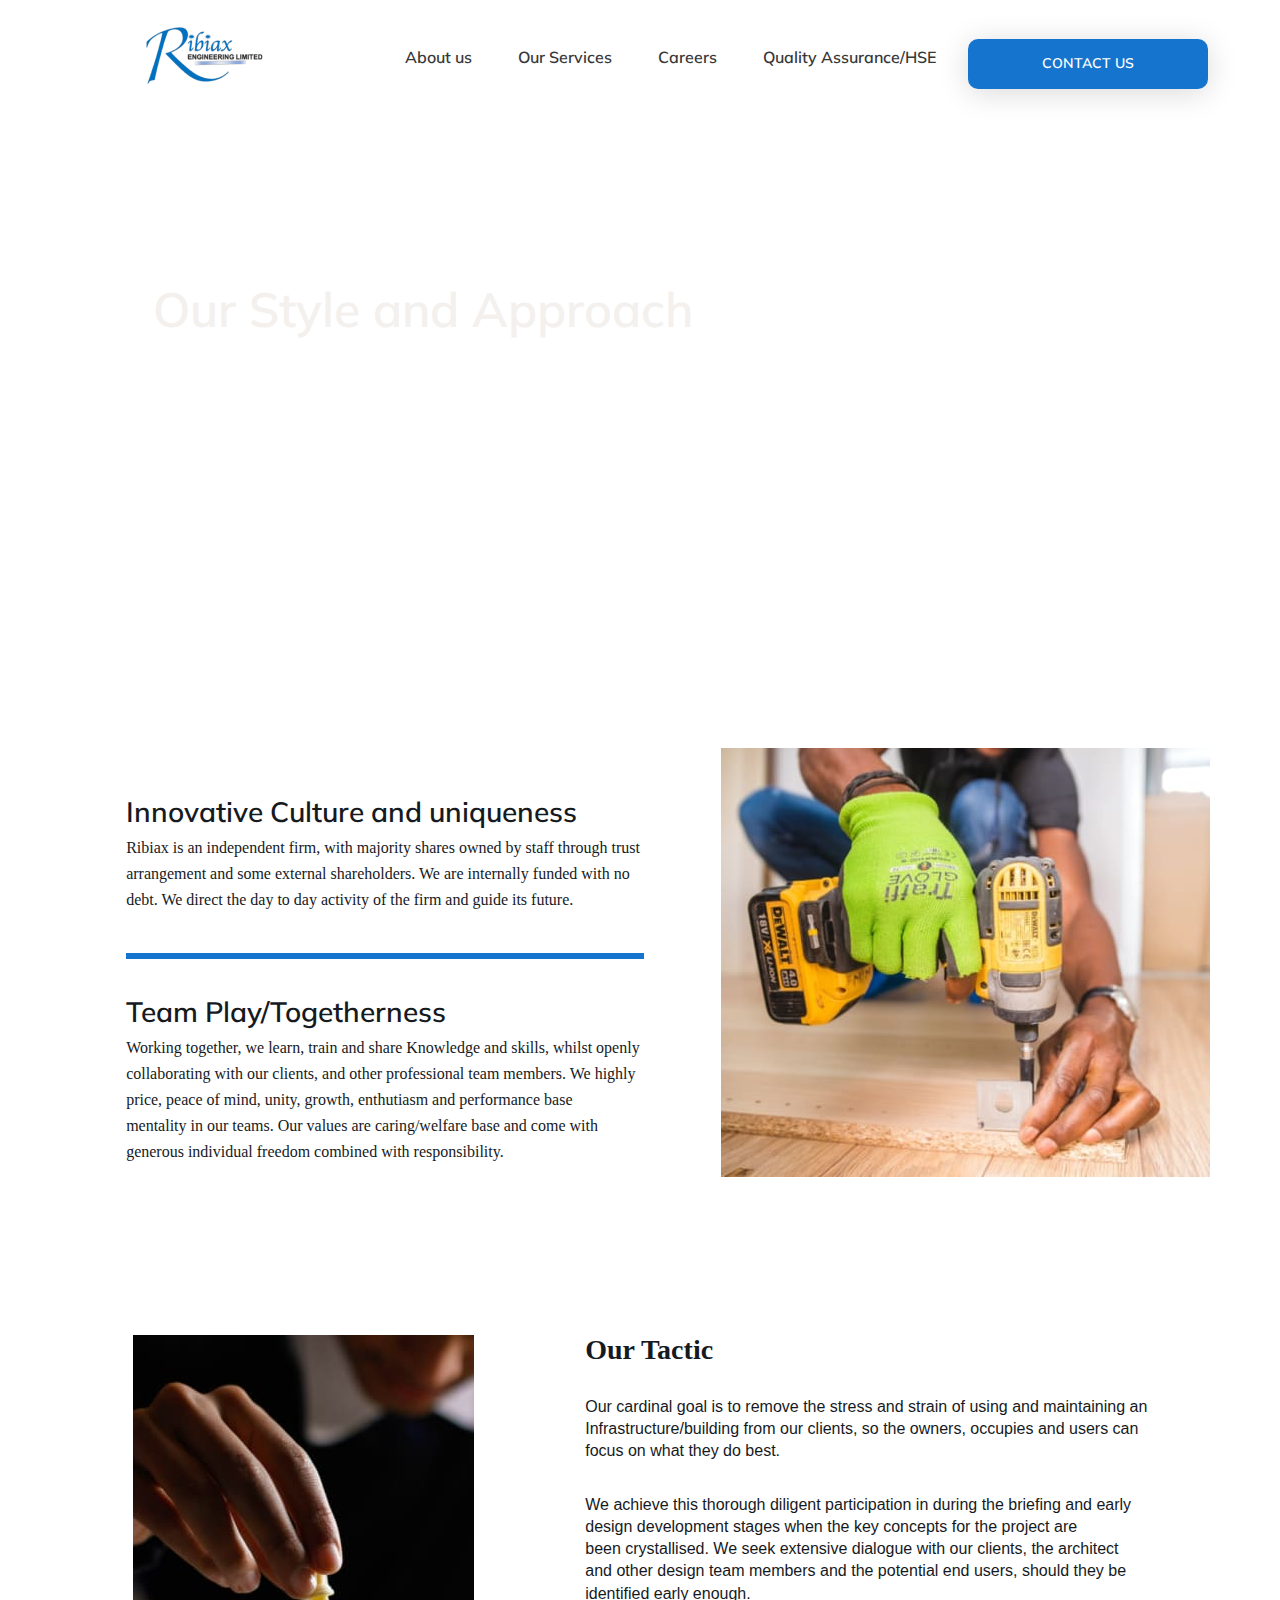
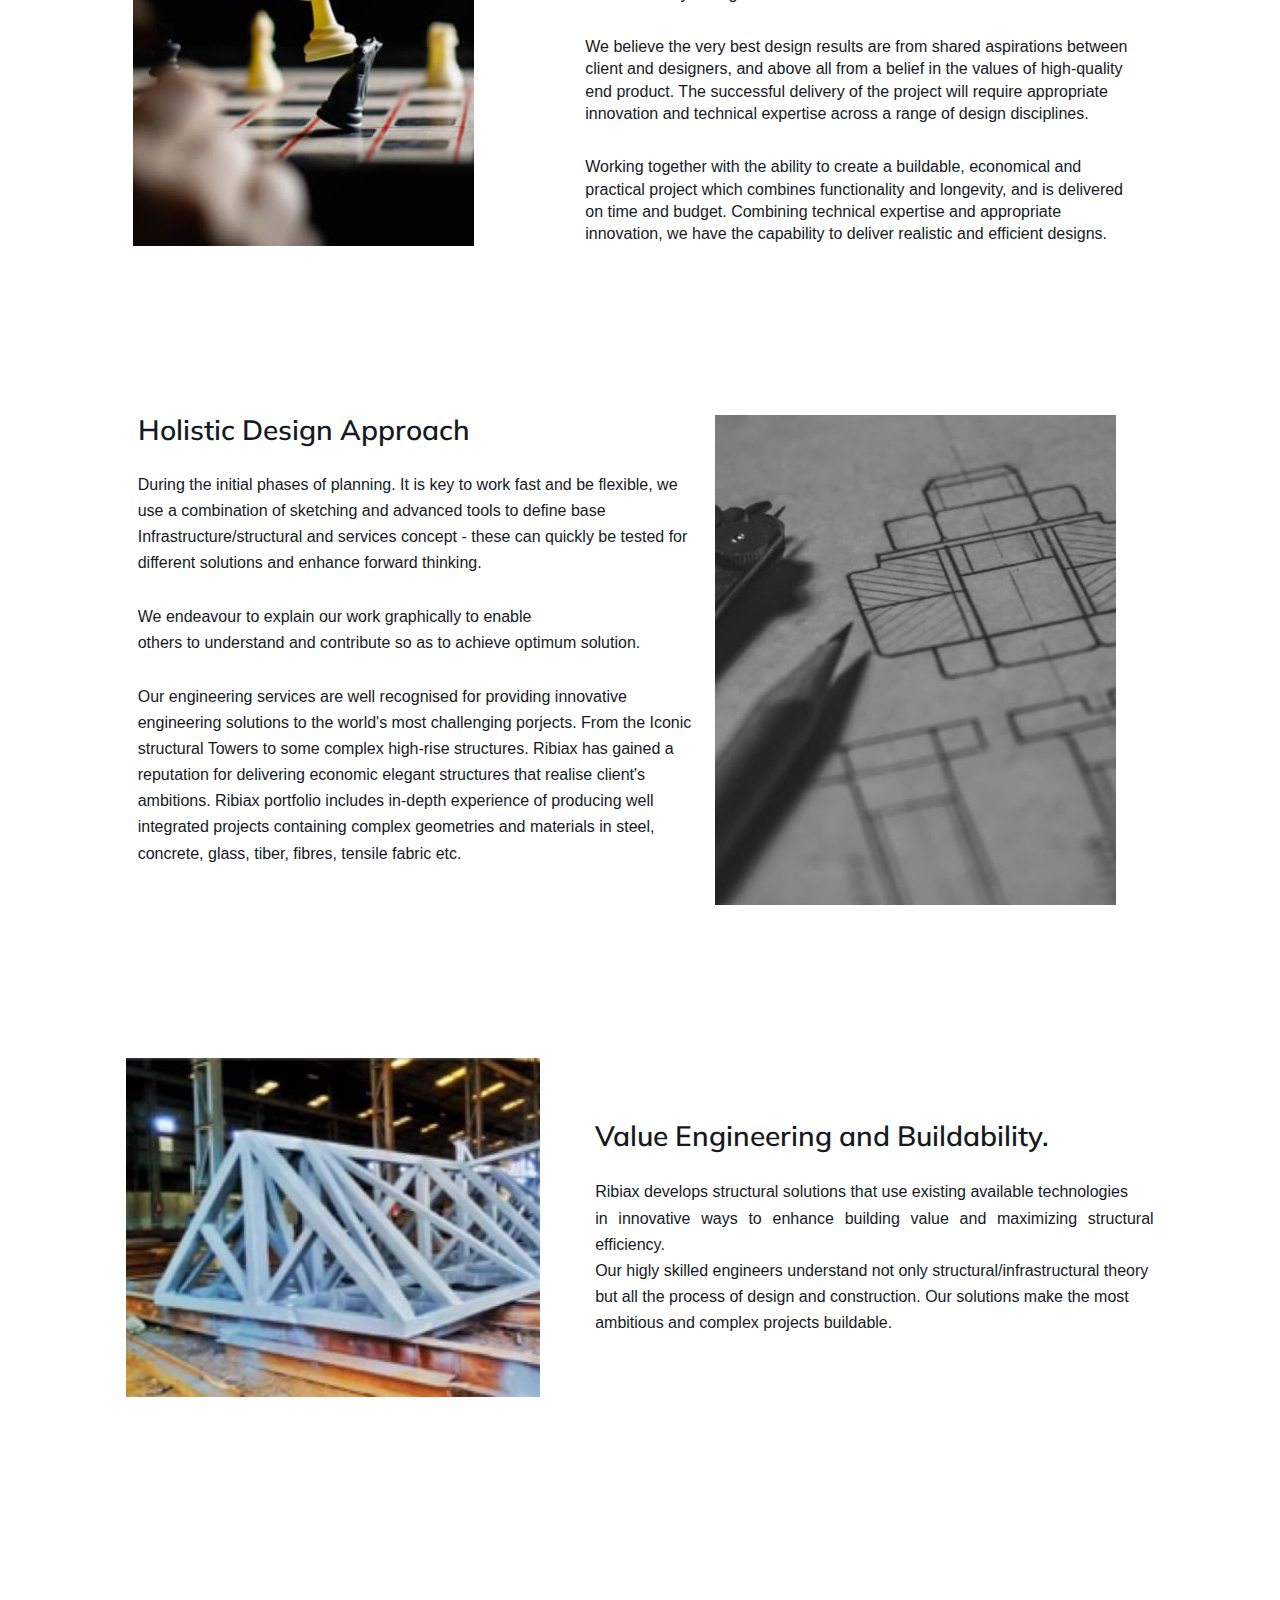
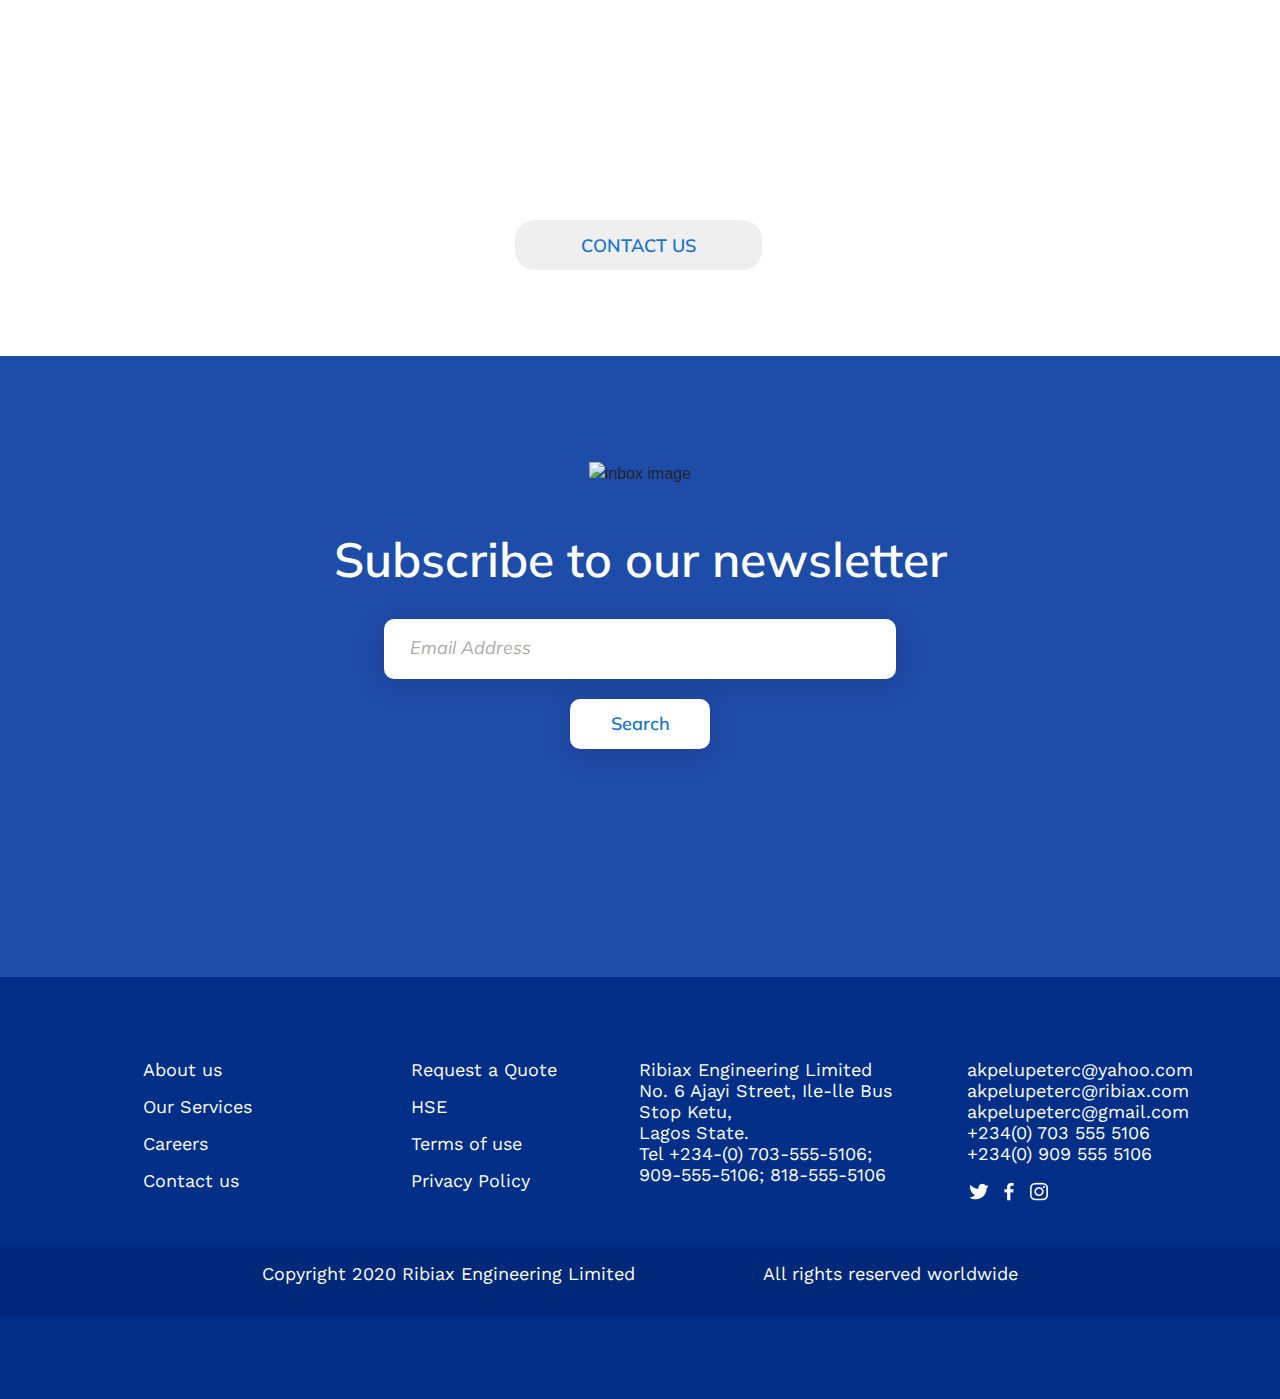
==== commit 4f8b2a8c: "added the social media icons" ====
--- a/about-style-approach.html
+++ b/about-style-approach.html
@@ -233,6 +233,17 @@
            akpelupeterc@gmail.com<br>
            +234(0) 703 555 5106<br>
            +234(0) 909 555 5106</p>
+           <div class="social">
+            <a href="">
+              <img src="image/eva_twitter-fill.png" alt="twitter logo">
+           </a>
+           <a href="">
+             <img src="image/facebook-icon.png" alt="facebook social icon">
+           </a>
+            <a href="">
+              <img src="image/instagram-icon.png" alt="facebook social icon">
+           </a>
+          </div>
       </div>
     </div>
     <div class="row  copy">
--- a/styles/about-style-approach/about-style-approach.css
+++ b/styles/about-style-approach/about-style-approach.css
@@ -602,6 +602,10 @@
 
 main footer .foot .left-column-3 {
   margin-left: -100px;
+}
+
+main footer .foot .left-column-4 .social a:hover {
+  text-decoration: none;
 }
 
 main footer .foot p {
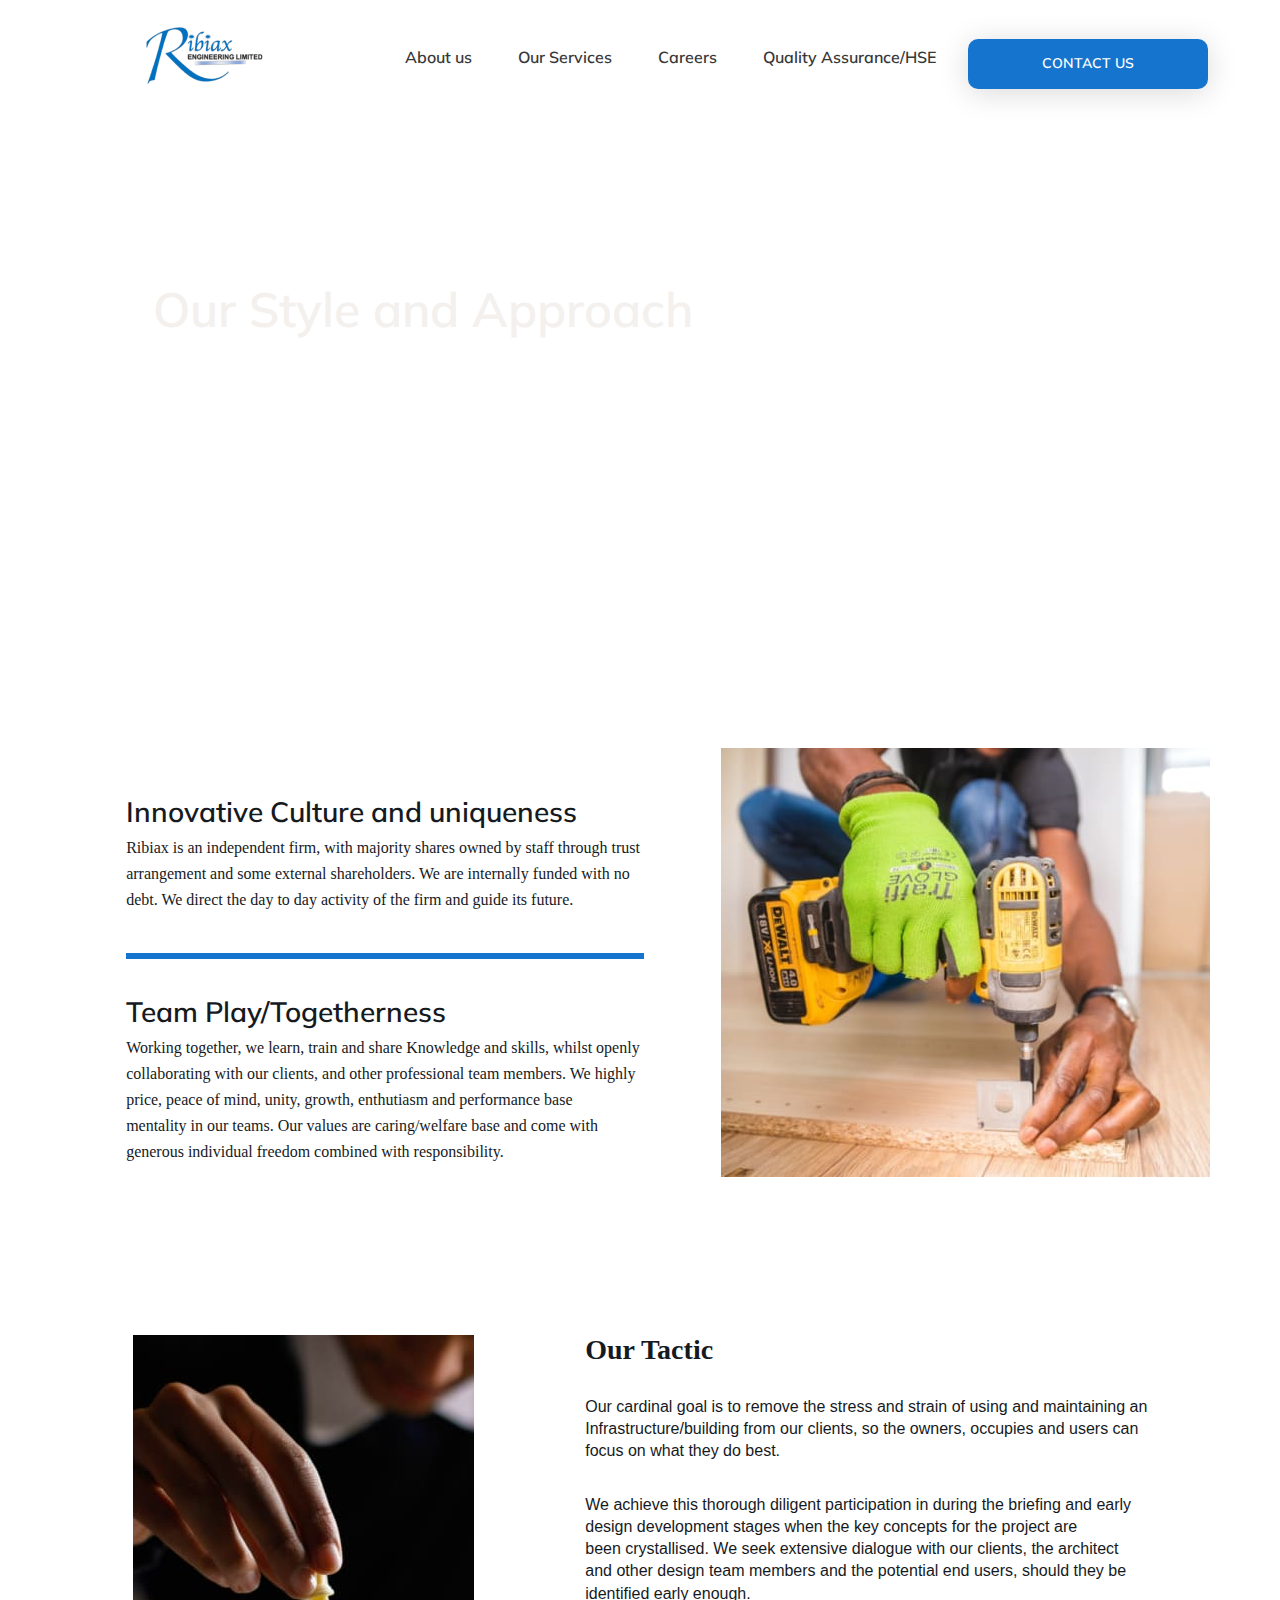
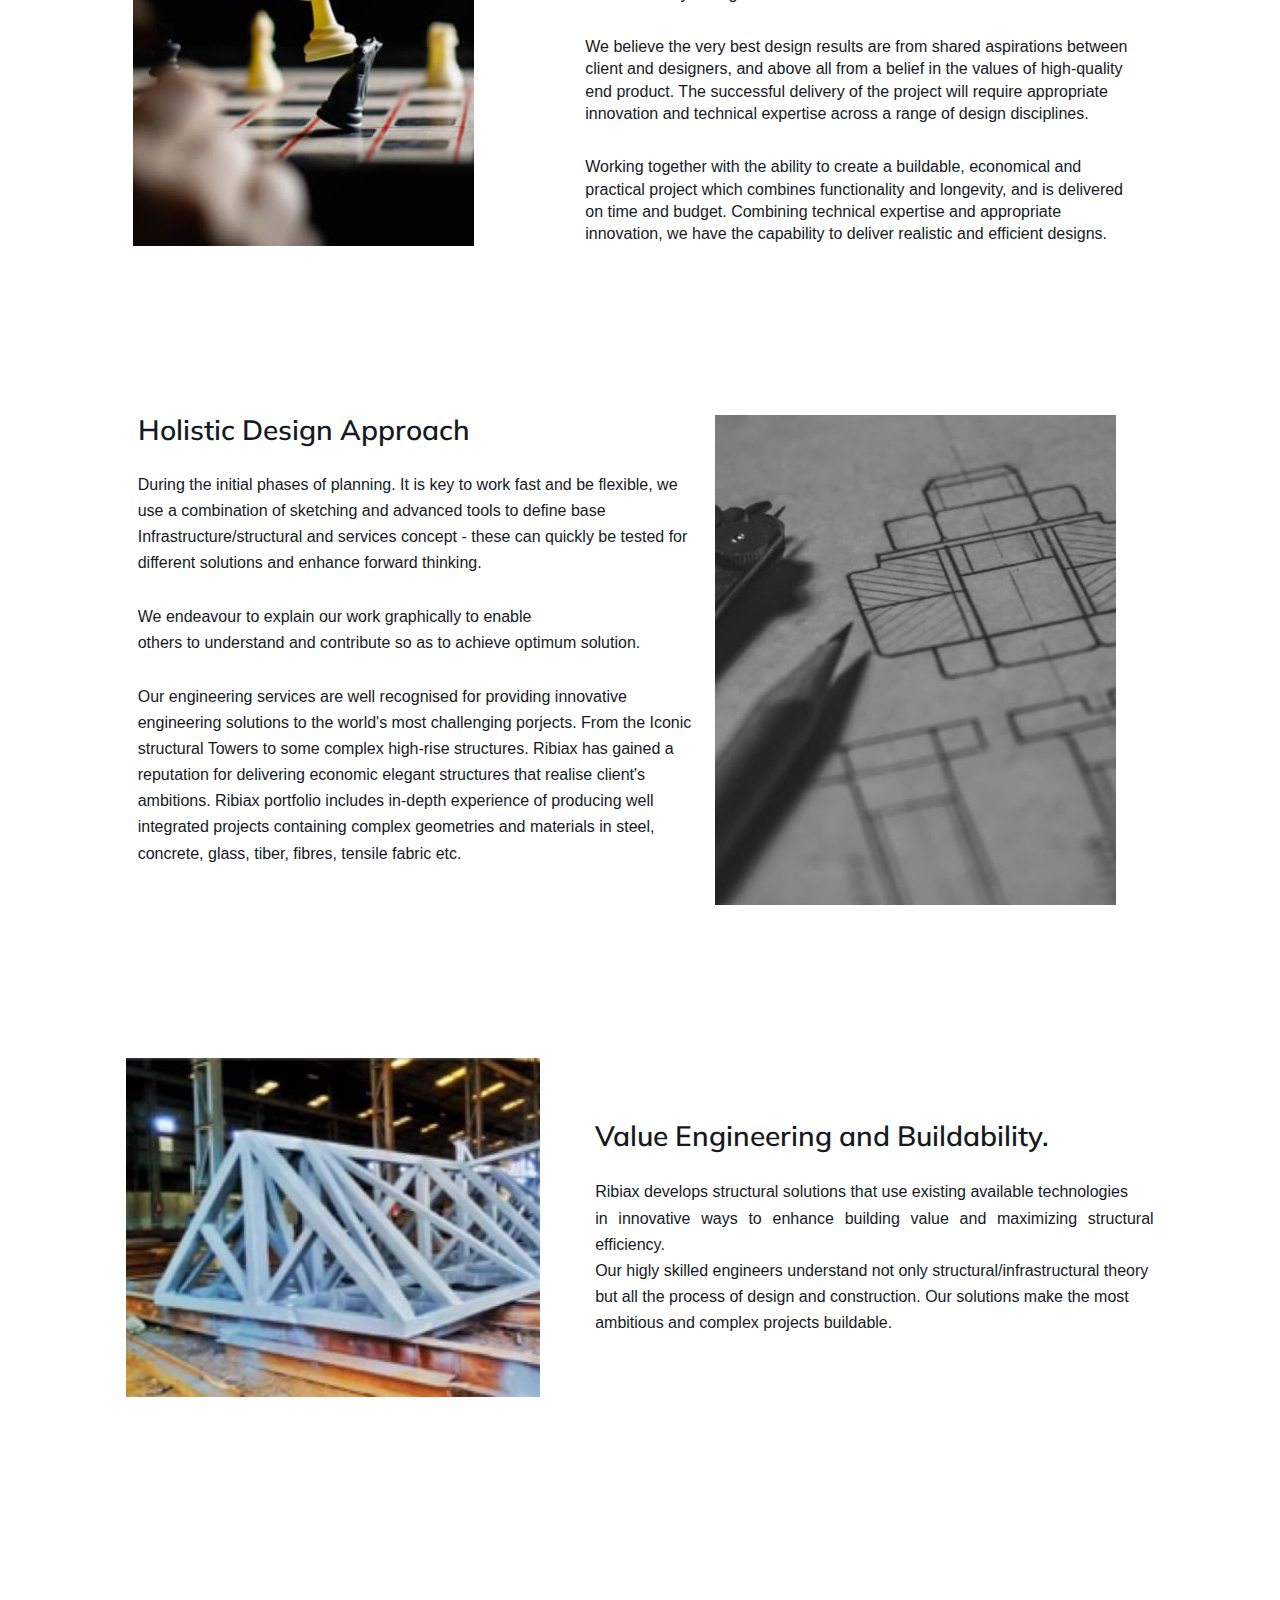
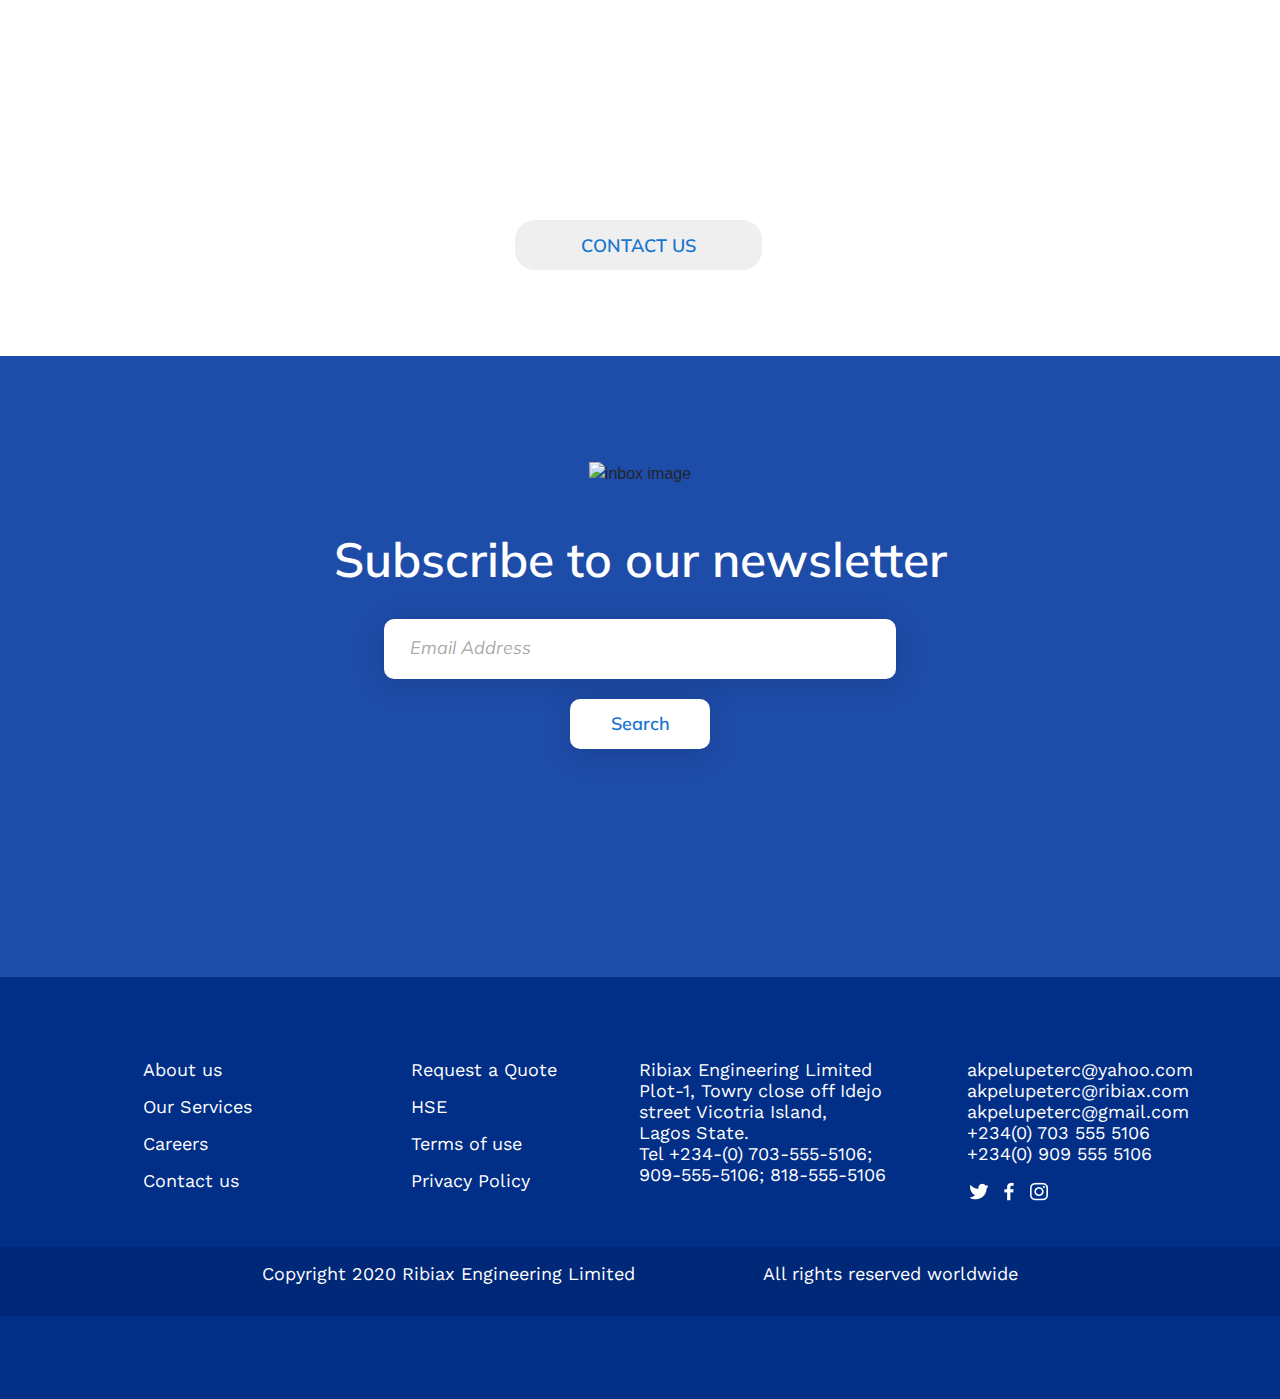
==== commit 59038ef4: "Updated the address on the footer" ====
--- a/about-style-approach.html
+++ b/about-style-approach.html
@@ -20,12 +20,8 @@
   <link href="https://fonts.googleapis.com/css?family=Lato&display=swap" rel="stylesheet">   
    <!-- work sans font -->
   <link href="https://fonts.googleapis.com/css?family=Work+Sans&display=swap" rel="stylesheet">
-  <style>
-  .fakeimg {
-    height: 200px;
-    background: #aaa;
-  }
-  </style>
+ <!-- Sweet alert -->
+ <script src="https://cdn.jsdelivr.net/npm/sweetalert2@9"></script>
 <link rel="stylesheet" href="styles/about-style-approach/about-style-approach.css">
 </head>
 <body>      
@@ -222,7 +218,7 @@
       </div>
       <div class="col left-column-3">
         <p>Ribiax Engineering Limited<br>
-           No. 6 Ajayi Street, Ile-lle Bus Stop Ketu,<br>
+          Plot-1, Towry close off Idejo street Vicotria Island,<br>
            Lagos State.<br>
            Tel +234-(0) 703-555-5106;<br>
            909-555-5106; 818-555-5106</p>
@@ -234,7 +230,7 @@
            +234(0) 703 555 5106<br>
            +234(0) 909 555 5106</p>
            <div class="social">
-            <a href="">
+            <a href="https://twitter.com/ribiax">
               <img src="image/eva_twitter-fill.png" alt="twitter logo">
            </a>
            <a href="">
@@ -255,6 +251,9 @@
  </footer>
 </main>
  <script src="newsletter.js"></script>     
-      
+<!-- Sweet alert -->
+<script src="sweetalert2.all.min.js"></script>
+<!-- Optional: include a polyfill for ES6 Promises for IE11 -->
+<script src="https://cdn.jsdelivr.net/npm/promise-polyfill"></script>      
 </body>
 </html>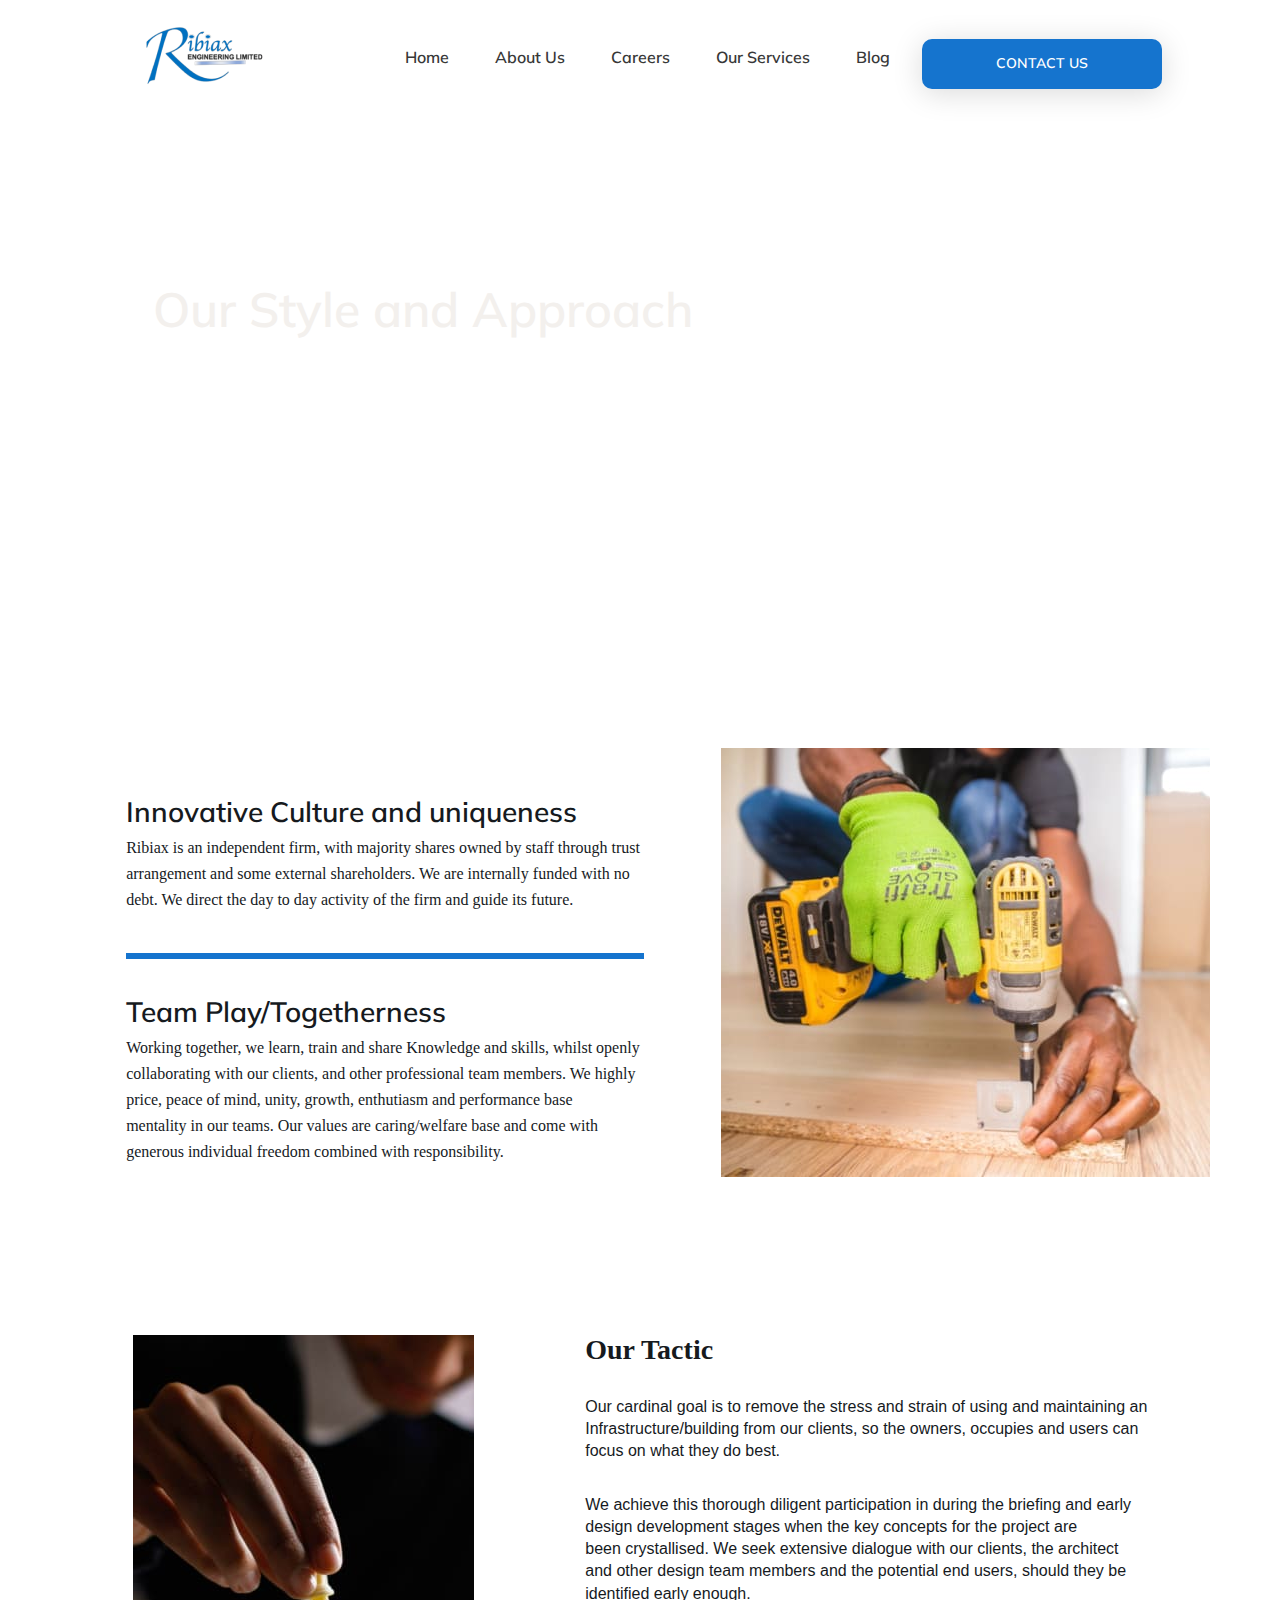
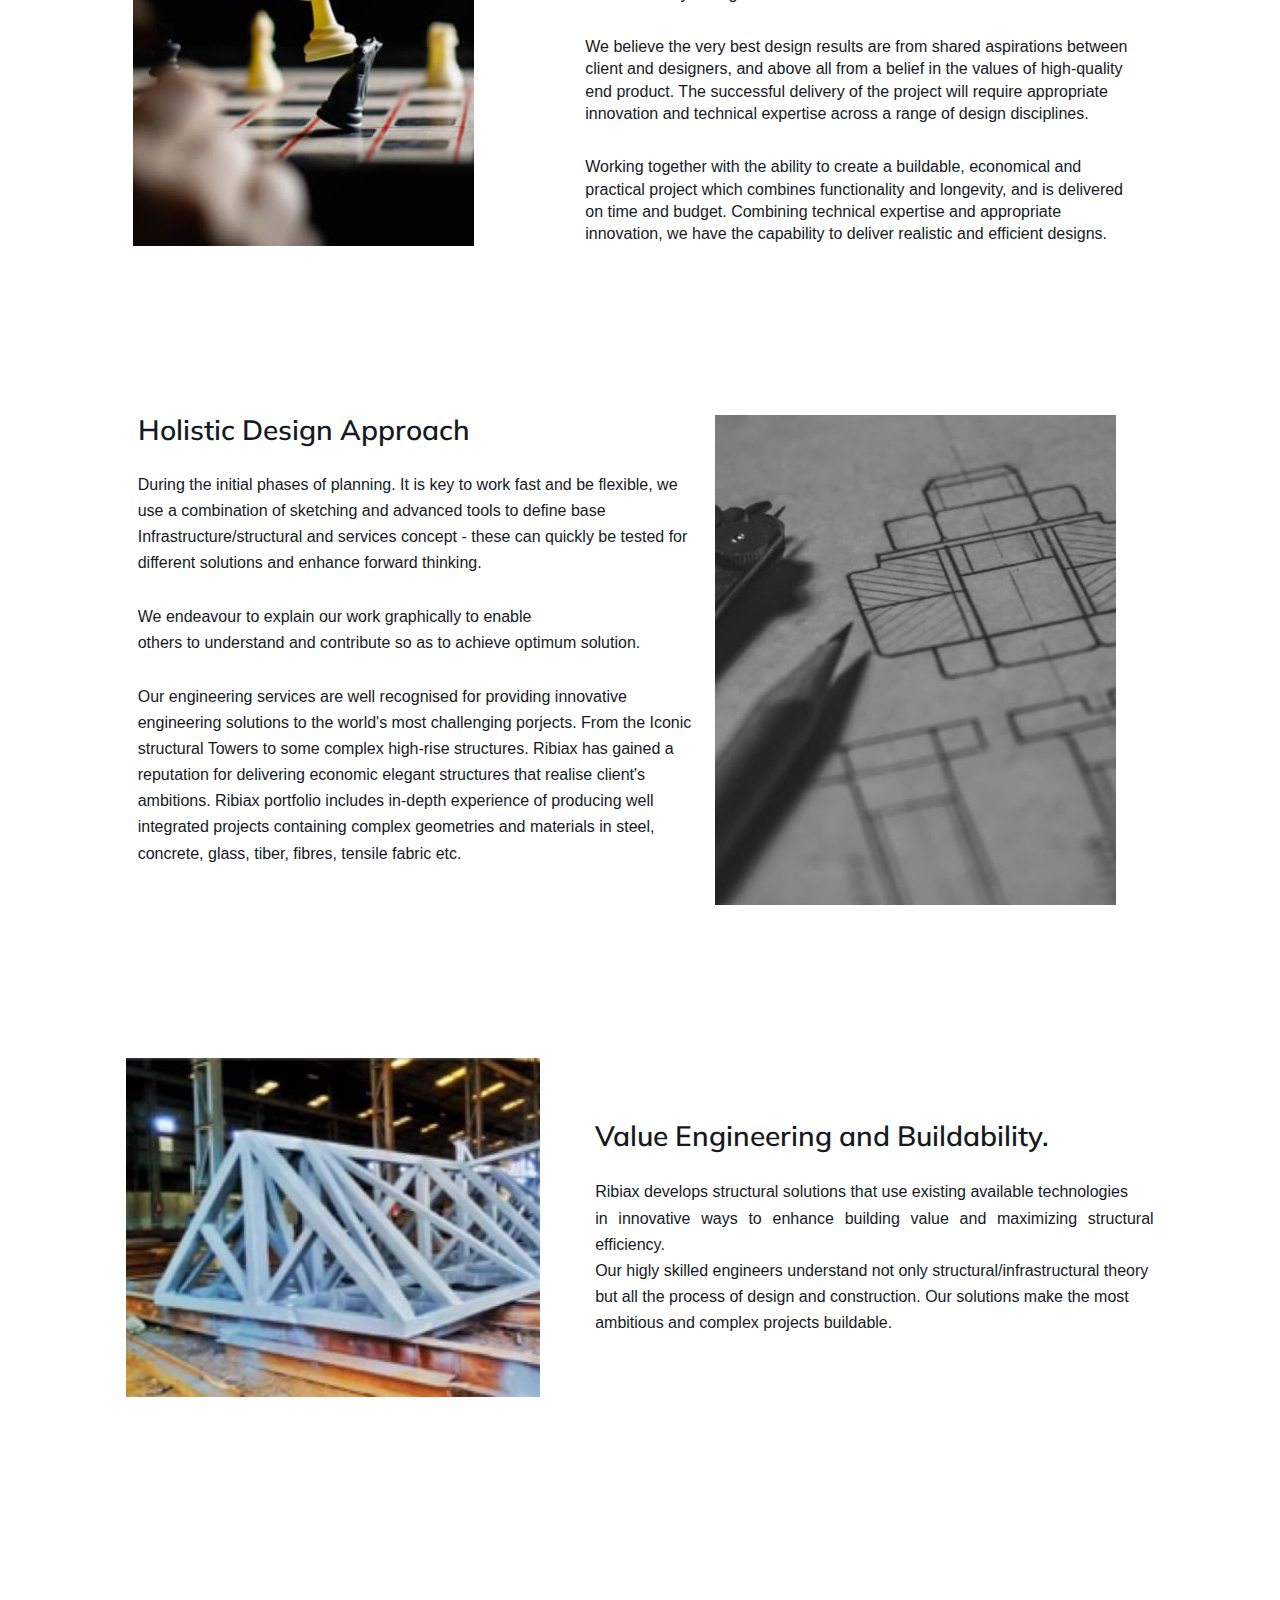
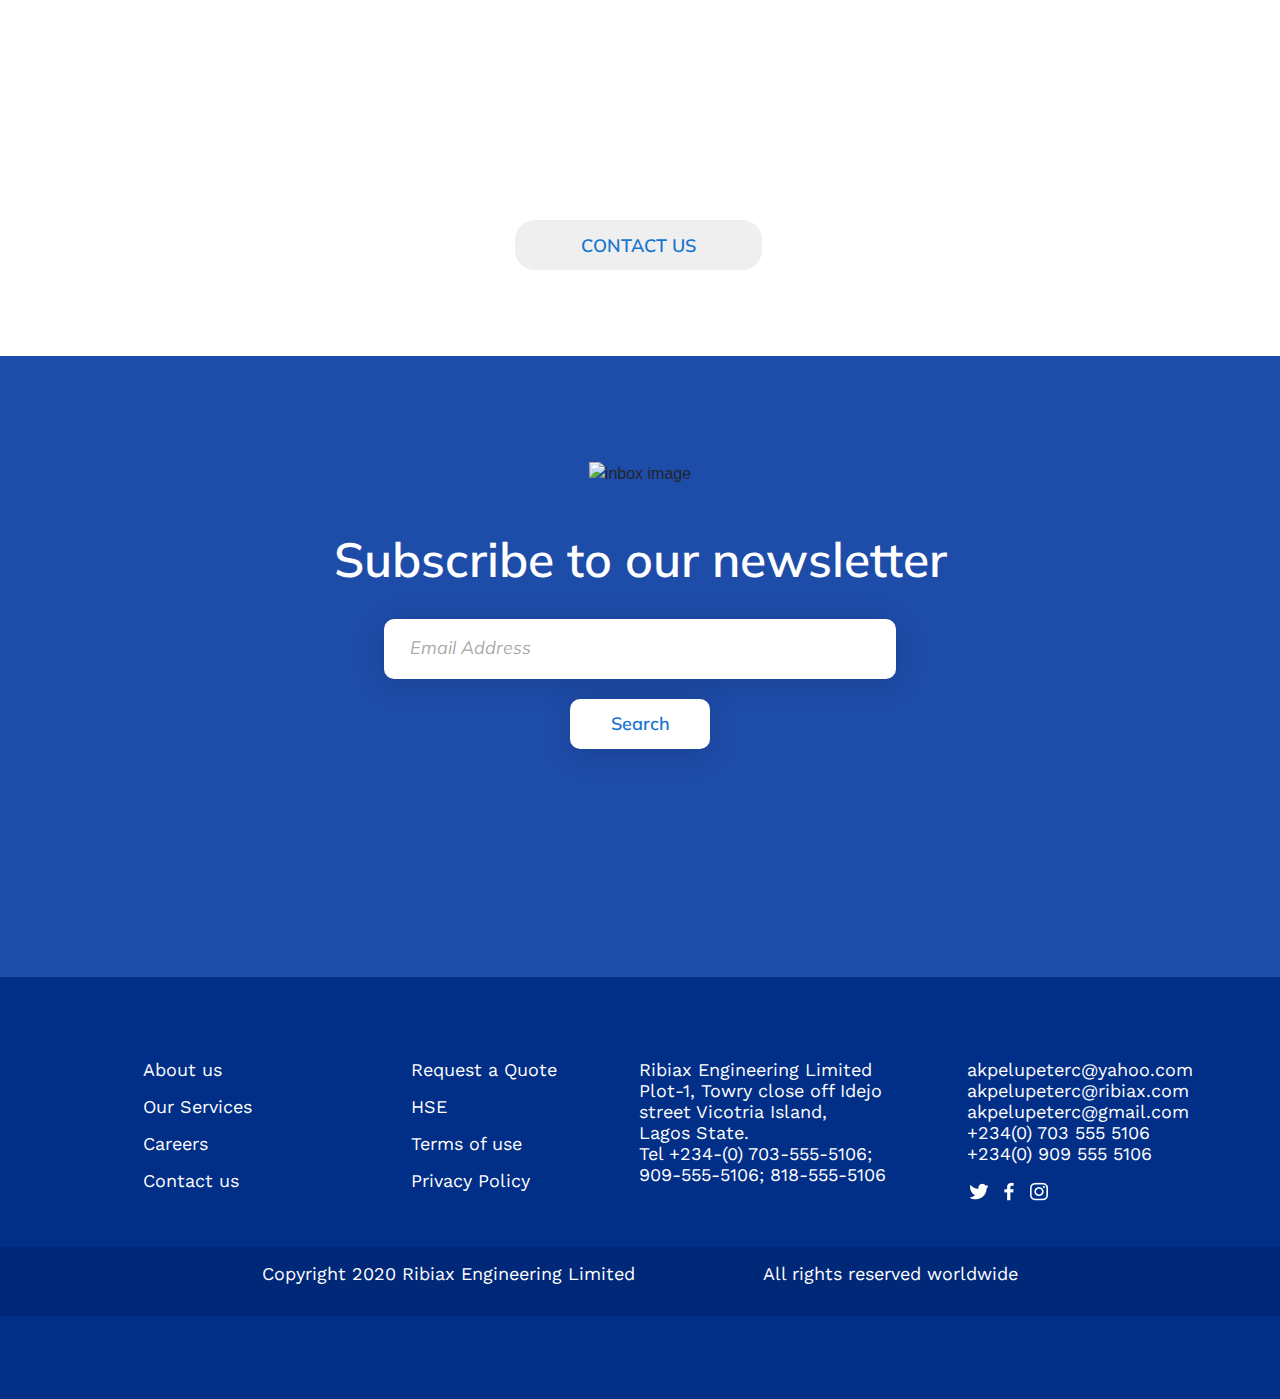
==== commit ead59ae4: "added home and blog links to all the pages navbar and added the second address to the contact us pag" ====
--- a/about-style-approach.html
+++ b/about-style-approach.html
@@ -35,17 +35,21 @@
         <div class="collapse navbar-collapse exp-colapse " id="collapsibleNavbar">
           <ul class="navbar-nav no">
             <li class="nav-item ni">
-              <a about class="nav-link exp" href="about.html">About us</a>
-            </li>
+              <a about class="nav-link exp" href="index.html">Home</a>
+            </li>            
+            <li class="nav-item ni">
+              <a class="nav-link exp third" href="about.html">About Us</a>
+            </li>    
+            <li class="nav-item ni">
+              <a class="nav-link exp third" href="careers.html">Careers</a>
+            </li>  
             <li class="nav-item ni">
               <a class="nav-link exp second" href="services.html">Our Services</a>
             </li>
             <li class="nav-item ni">
-              <a class="nav-link exp third" href="careers.html">Careers</a>
-            </li>    
-            <li class="nav-item ni">
-                <a class="nav-link exp fifth" href="#">Quality Assurance/HSE</a>  
+                <a class="nav-link exp fifth" href="https://www.ribiax.com">Blog</a>  
             </li>
+
             <li class="nav-item right-btn">
                 <a href="contact.html">
                   <button type="submit">CONTACT US</button>
